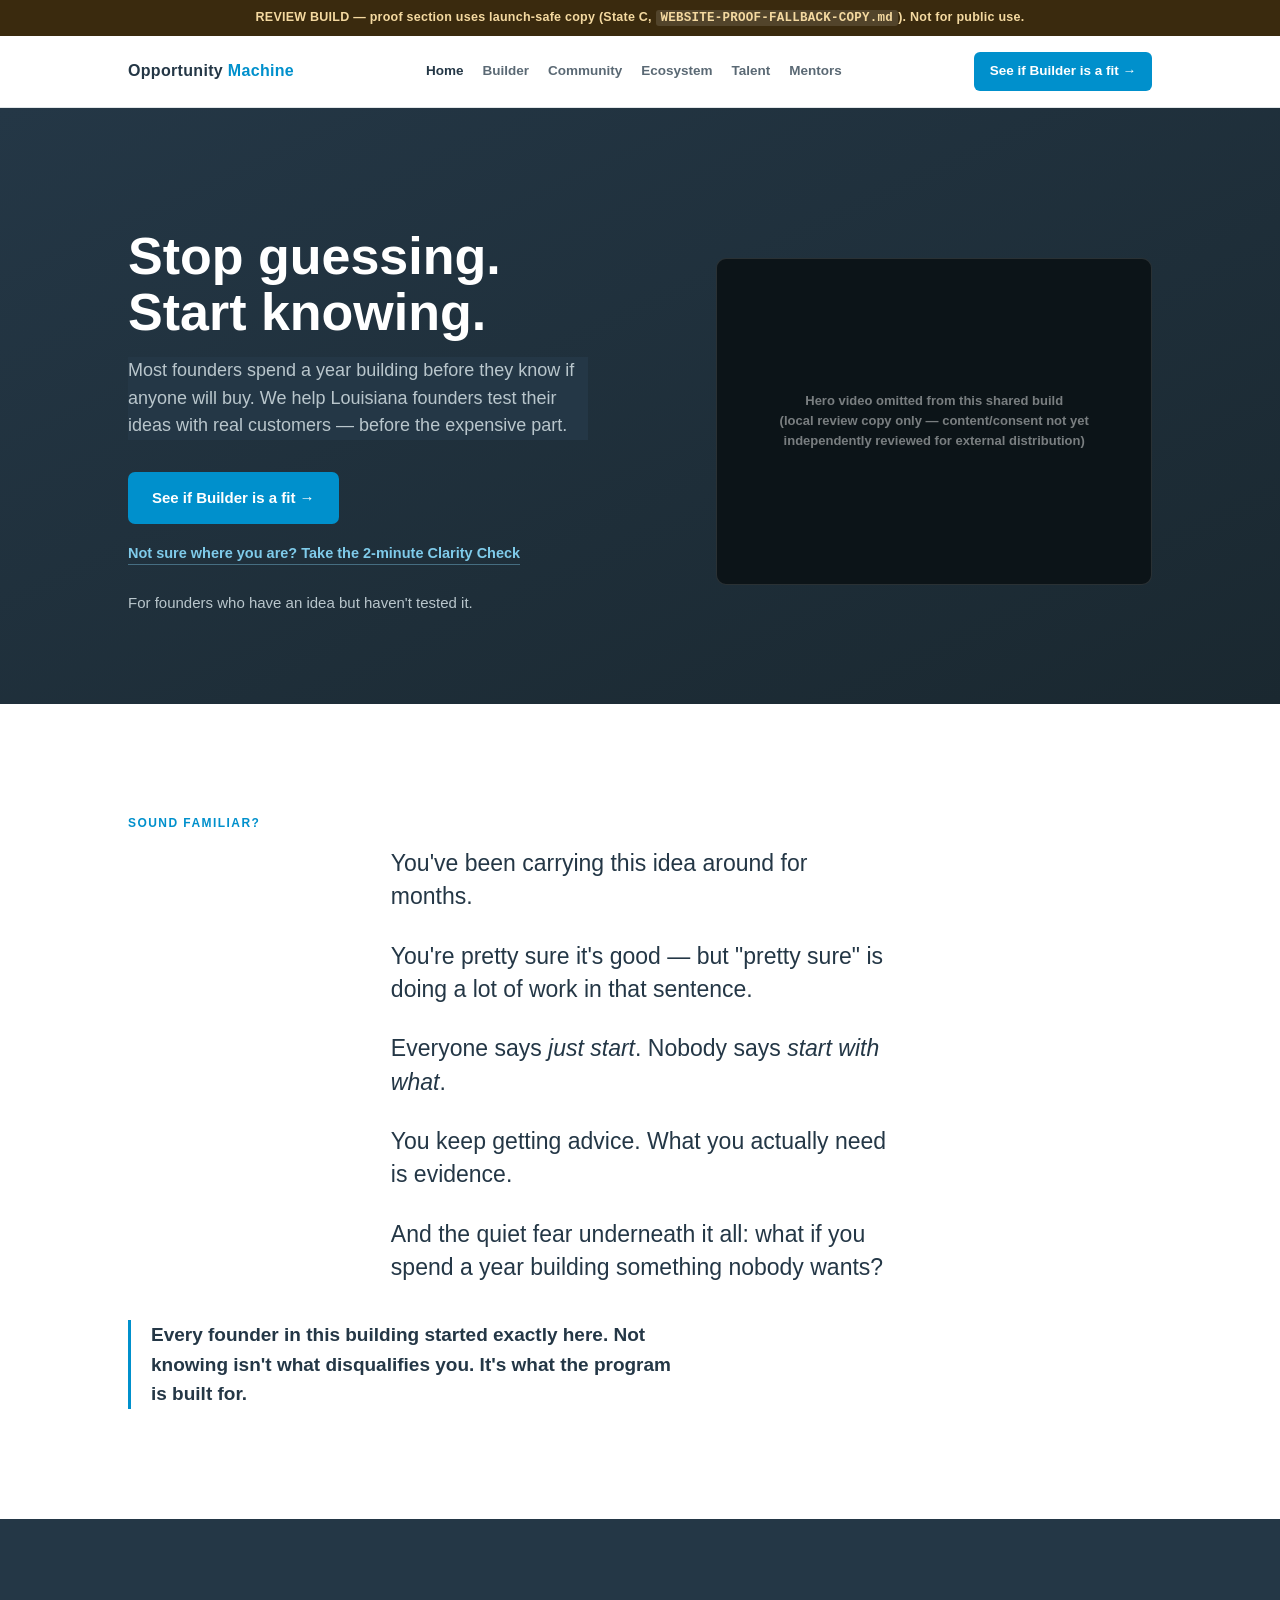
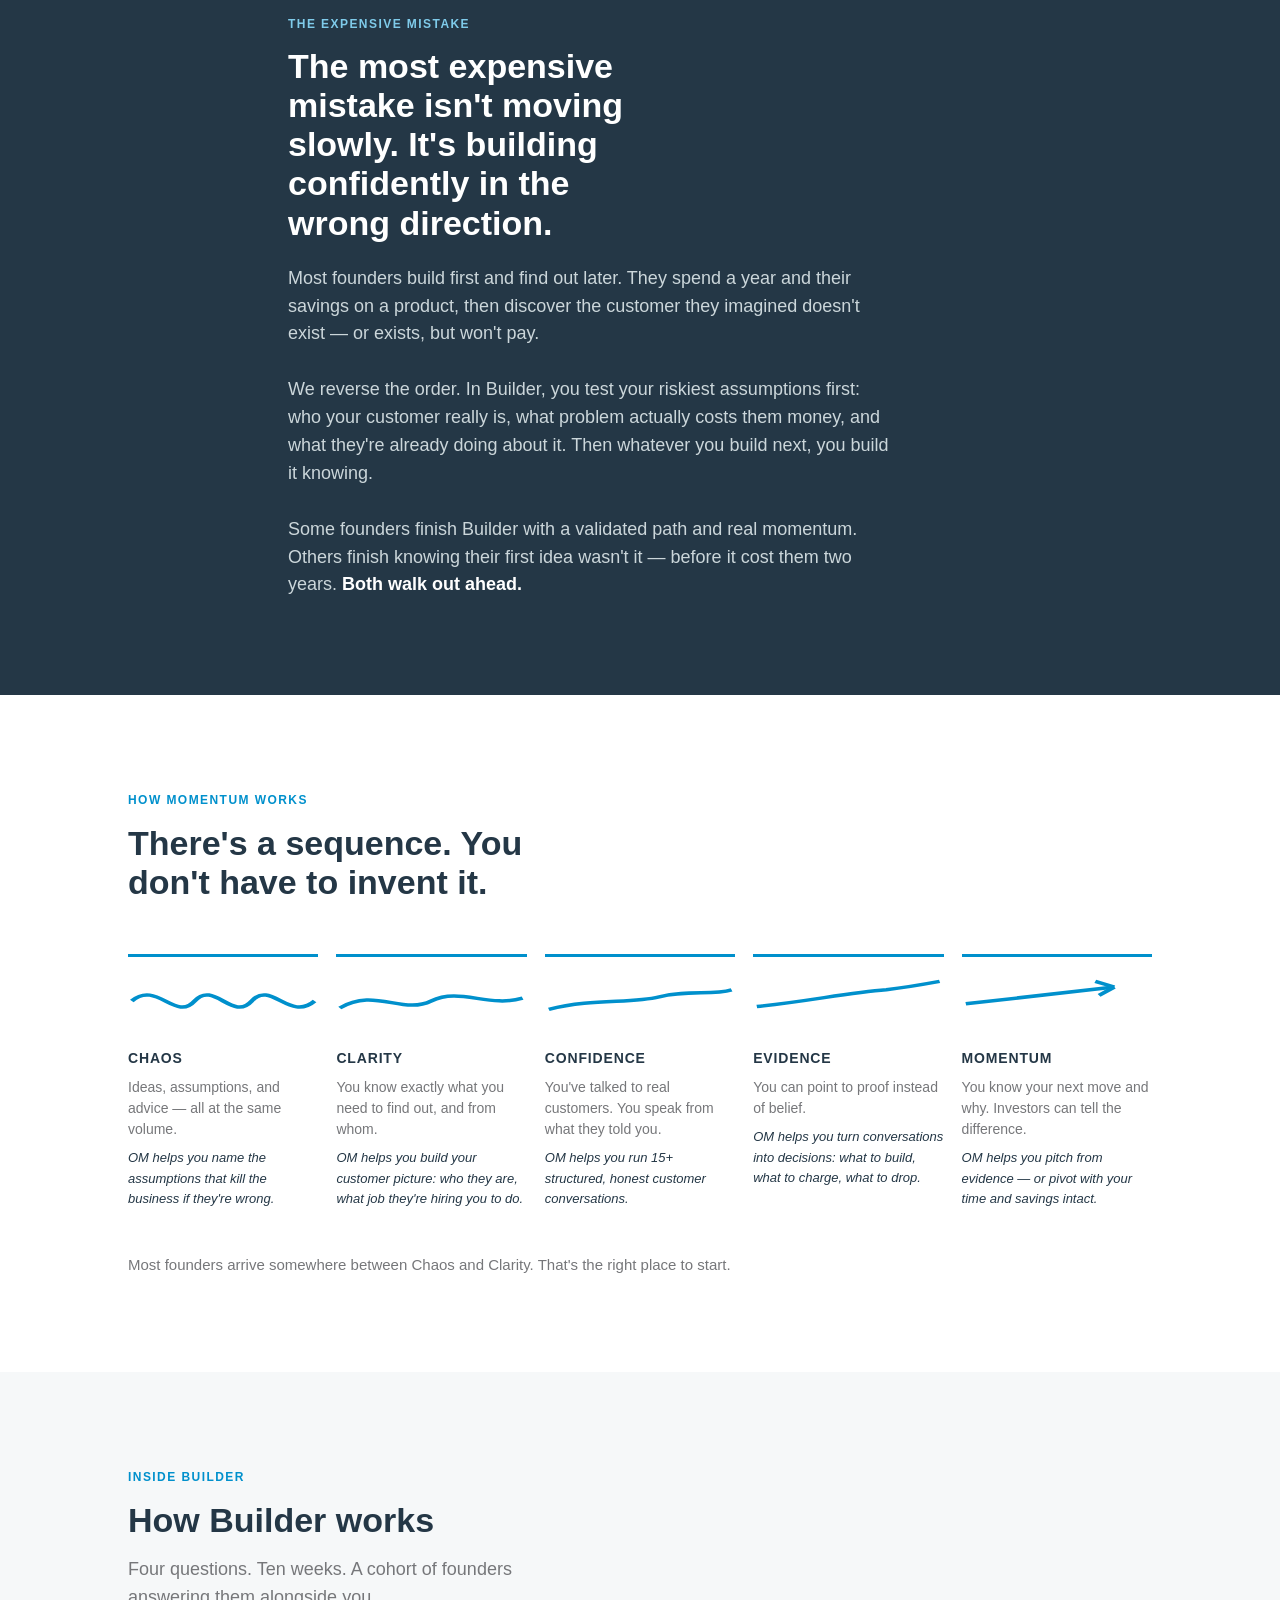
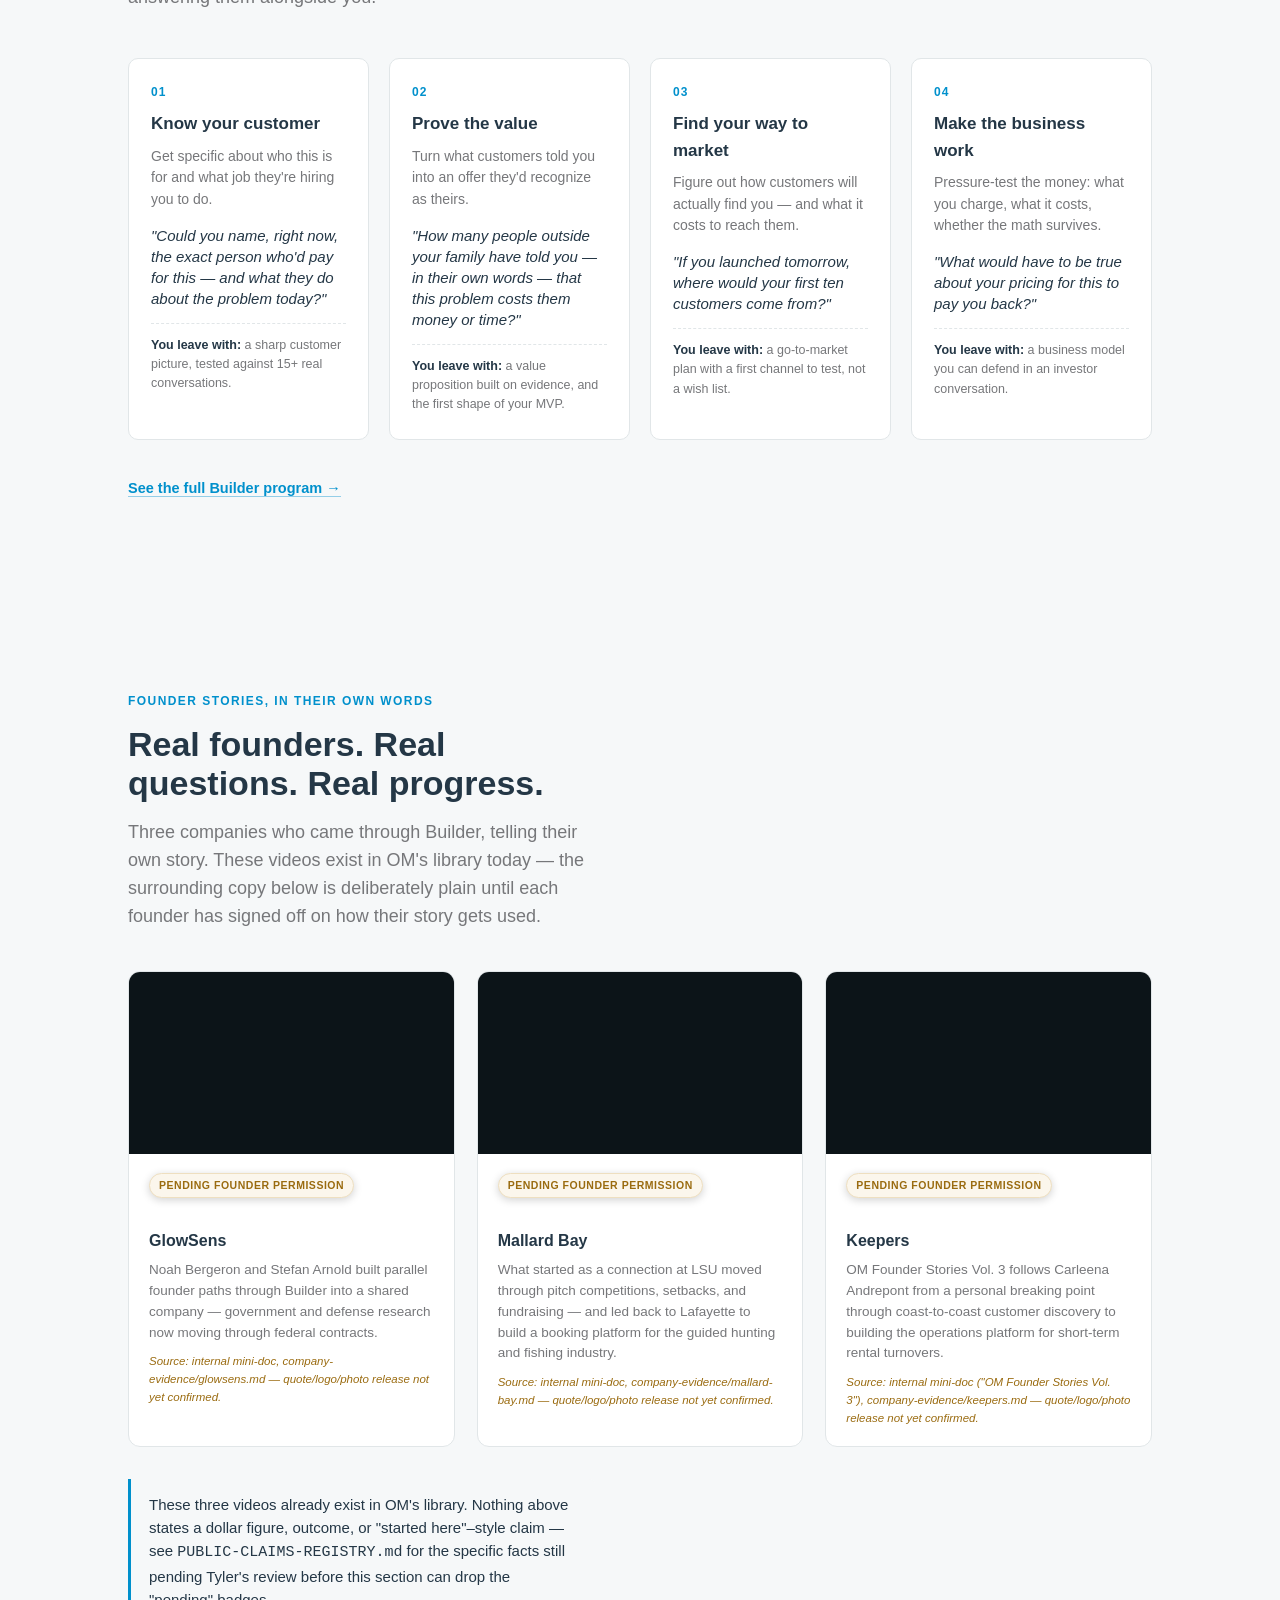
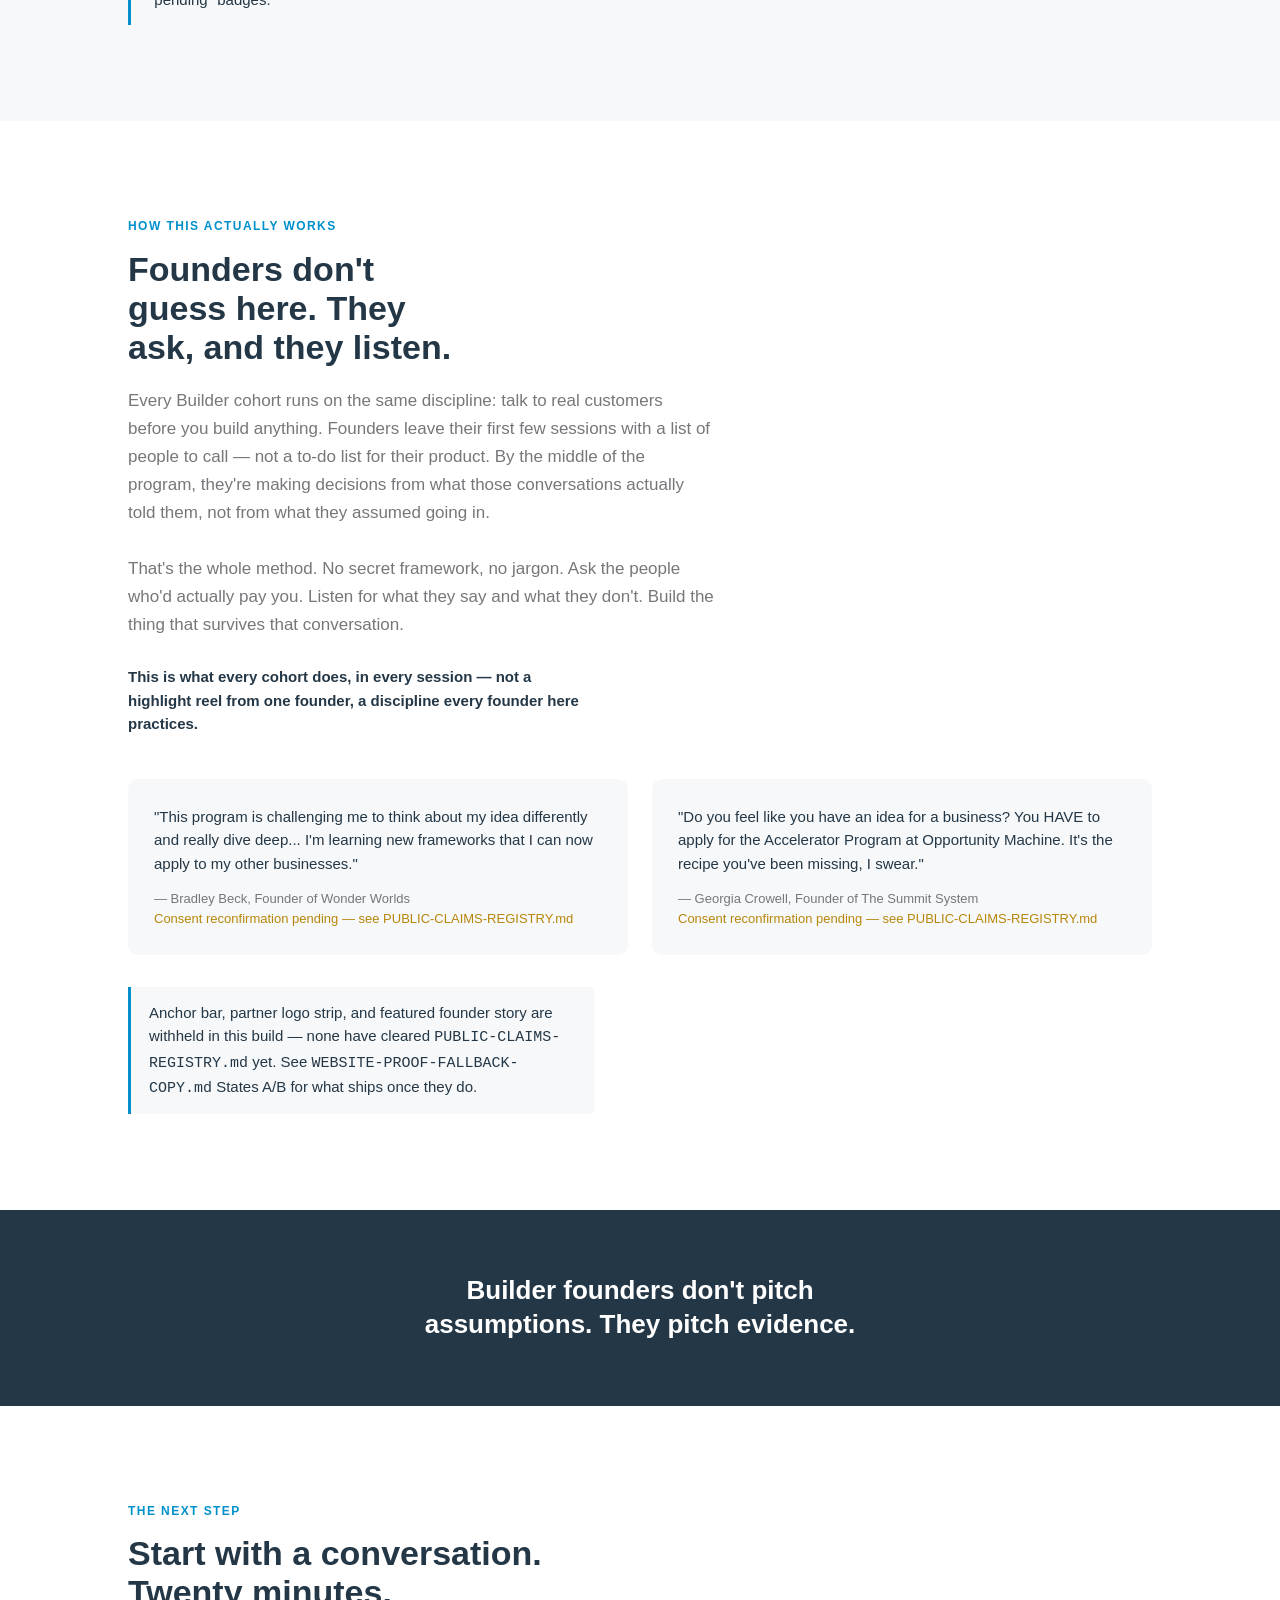
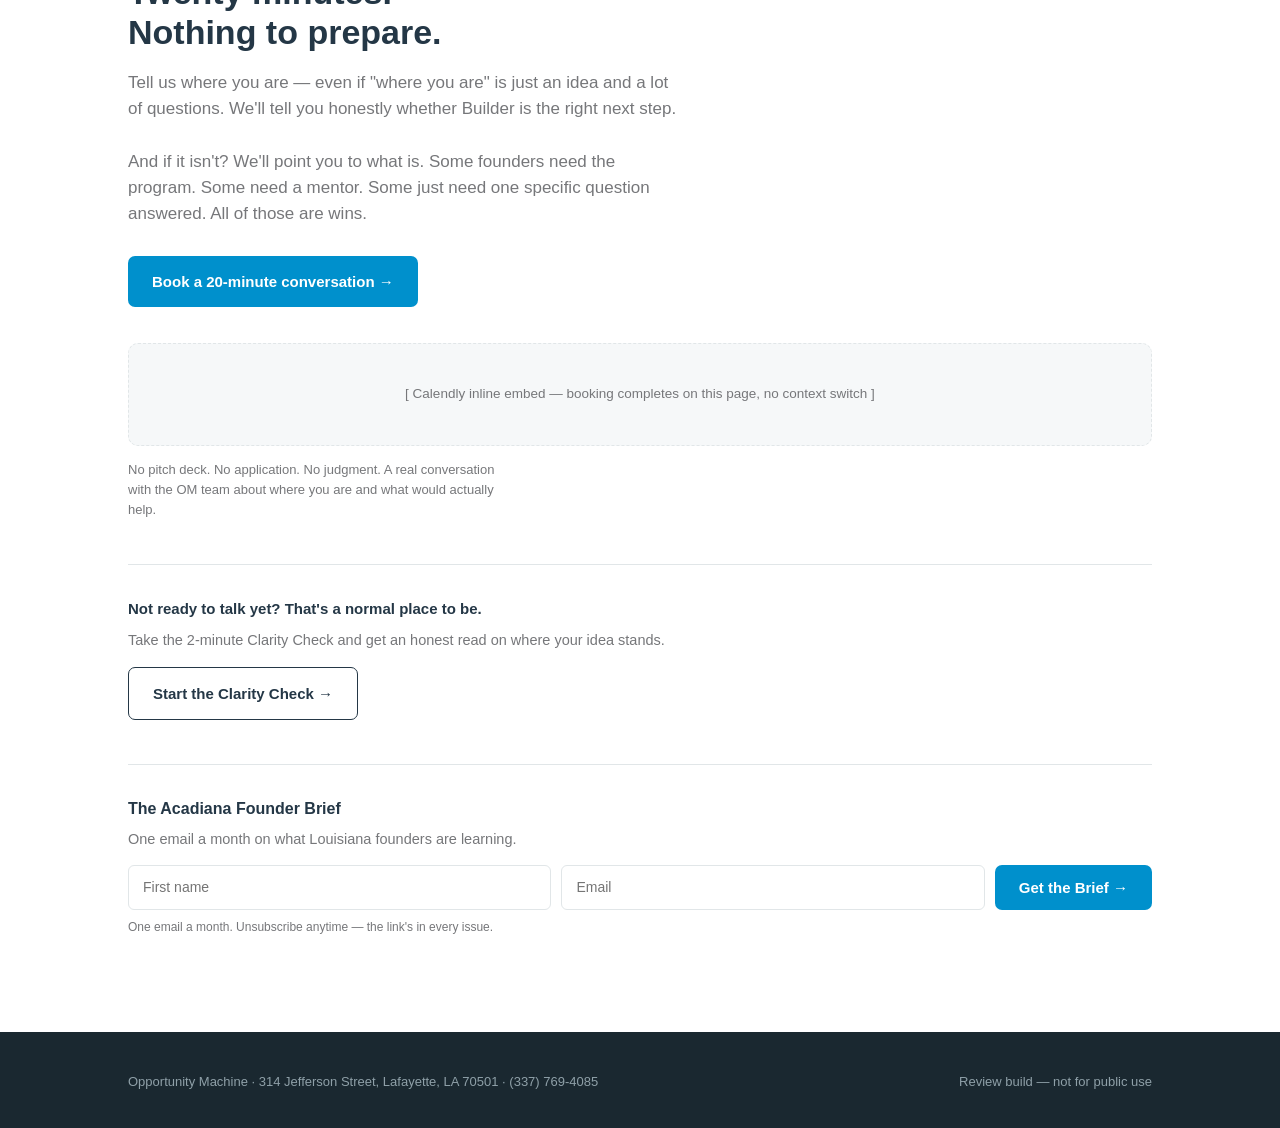
==== index.html @ c9d7aee3 "Initial commit: OM website review build Static mockup of the Phase 1-4 website redesign plus new Com" ====
<!doctype html>
<html lang="en">
<head>
<meta charset="utf-8">
<meta name="viewport" content="width=device-width, initial-scale=1">
<title>Opportunity Machine — Momentum for Startups</title>
<link rel="stylesheet" href="styles.css">
</head>
<body>

<div class="review-banner">REVIEW BUILD — proof section uses launch-safe copy (State C, <code>WEBSITE-PROOF-FALLBACK-COPY.md</code>). Not for public use.</div>

<nav class="site-nav">
  <div class="wrap">
    <div class="wordmark">Opportunity <b>Machine</b></div>
    <div class="nav-links">
      <a href="index.html" class="current">Home</a>
      <a href="builder.html">Builder</a>
      <a href="community.html">Community</a>
      <a href="ecosystem.html">Ecosystem</a>
      <a href="talent.html">Talent</a>
      <a href="mentors.html">Mentors</a>
    </div>
    <a class="nav-cta" href="builder.html#invite">See if Builder is a fit →</a>
  </div>
</nav>

<!-- SECTION 1 — HERO -->
<header class="hero">
  <div class="wrap hero-grid">
    <div>
      <h1 class="hero-h">Stop guessing. Start knowing.</h1>
      <p class="dek on-navy">Most founders spend a year building before they know if anyone will buy. We help Louisiana founders test their ideas with real customers — before the expensive part.</p>
      <div class="hero-ctas">
        <a class="btn btn-primary" href="builder.html#invite">See if Builder is a fit →</a>
        <a class="btn-link" style="color:#7FCBEA;border-color:rgba(127,203,234,.4)" href="clarity-check.html">Not sure where you are? Take the 2-minute Clarity Check</a>
      </div>
      <div class="rotating-line" id="rotating-line">For founders who have an idea but haven't tested it.</div>
    </div>
    <div class="hero-video-wrap" style="display:flex;align-items:center;justify-content:center;color:rgba(255,255,255,.45);font-size:13px;font-weight:600;text-align:center;padding:20px;">
      Hero video omitted from this shared build<br>(local review copy only — content/consent not yet independently reviewed for external distribution)
    </div>
  </div>
</header>

<!-- SECTION 2 — THE MIRROR -->
<section class="mirror">
  <div class="wrap">
    <span class="eyebrow">Sound familiar?</span>
    <div class="mirror-lines" id="mirror-lines">
      <p>You've been carrying this idea around for months.</p>
      <p>You're pretty sure it's good — but "pretty sure" is doing a lot of work in that sentence.</p>
      <p>Everyone says <em>just start</em>. Nobody says <em>start with what</em>.</p>
      <p>You keep getting advice. What you actually need is evidence.</p>
      <p>And the quiet fear underneath it all: what if you spend a year building something nobody wants?</p>
    </div>
    <p class="mirror-close">Every founder in this building started exactly here. Not knowing isn't what disqualifies you. It's what the program is built for.</p>
  </div>
</section>

<!-- SECTION 3 — THE REFRAME -->
<section class="screen reframe">
  <div class="wrap">
    <span class="eyebrow on-navy">The expensive mistake</span>
    <h2 class="section-h on-navy">The most expensive mistake isn't moving slowly. It's building confidently in the wrong direction.</h2>
    <p class="reframe-body">
      Most founders build first and find out later. They spend a year and their savings on a product, then discover the customer they imagined doesn't exist — or exists, but won't pay.
      <br><br>
      We reverse the order. In Builder, you test your riskiest assumptions first: who your customer really is, what problem actually costs them money, and what they're already doing about it. Then whatever you build next, you build it knowing.
      <br><br>
      Some founders finish Builder with a validated path and real momentum. Others finish knowing their first idea wasn't it — before it cost them two years. <strong>Both walk out ahead.</strong>
    </p>
  </div>
</section>

<!-- SECTION 4 — THE PATH -->
<section class="screen">
  <div class="wrap">
    <span class="eyebrow">How momentum works</span>
    <h2 class="section-h">There's a sequence. You don't have to invent it.</h2>
    <div class="path-stages">
      <div class="path-stage">
        <div class="path-line"><svg viewBox="0 0 100 40" preserveAspectRatio="none"><path d="M2,20 C15,5 25,35 35,20 C45,5 55,35 65,20 C75,5 85,35 98,20" stroke="#0090CC" stroke-width="2.5" fill="none"/></svg></div>
        <h4>Chaos</h4>
        <p>Ideas, assumptions, and advice — all at the same volume.</p>
        <div class="om-does">OM helps you name the assumptions that kill the business if they're wrong.</div>
      </div>
      <div class="path-stage">
        <div class="path-line"><svg viewBox="0 0 100 40" preserveAspectRatio="none"><path d="M2,25 C20,10 35,30 50,20 C65,10 80,25 98,18" stroke="#0090CC" stroke-width="2.5" fill="none"/></svg></div>
        <h4>Clarity</h4>
        <p>You know exactly what you need to find out, and from whom.</p>
        <div class="om-does">OM helps you build your customer picture: who they are, what job they're hiring you to do.</div>
      </div>
      <div class="path-stage">
        <div class="path-line"><svg viewBox="0 0 100 40" preserveAspectRatio="none"><path d="M2,26 C25,18 45,22 60,17 C75,12 88,16 98,12" stroke="#0090CC" stroke-width="2.5" fill="none"/></svg></div>
        <h4>Confidence</h4>
        <p>You've talked to real customers. You speak from what they told you.</p>
        <div class="om-does">OM helps you run 15+ structured, honest customer conversations.</div>
      </div>
      <div class="path-stage">
        <div class="path-line"><svg viewBox="0 0 100 40" preserveAspectRatio="none"><path d="M2,24 C30,20 50,14 70,12 C82,10 90,8 98,6" stroke="#0090CC" stroke-width="2.5" fill="none"/></svg></div>
        <h4>Evidence</h4>
        <p>You can point to proof instead of belief.</p>
        <div class="om-does">OM helps you turn conversations into decisions: what to build, what to charge, what to drop.</div>
      </div>
      <div class="path-stage">
        <div class="path-line"><svg viewBox="0 0 100 40" preserveAspectRatio="none"><path d="M2,22 L80,10" stroke="#0090CC" stroke-width="2.5" fill="none"/><path d="M80,10 L70,6 M80,10 L72,16" stroke="#0090CC" stroke-width="2.5" fill="none"/></svg></div>
        <h4>Momentum</h4>
        <p>You know your next move and why. Investors can tell the difference.</p>
        <div class="om-does">OM helps you pitch from evidence — or pivot with your time and savings intact.</div>
      </div>
    </div>
    <p class="path-close">Most founders arrive somewhere between Chaos and Clarity. That's the right place to start.</p>
  </div>
</section>

<!-- SECTION 5 — THE METHOD -->
<section class="screen on-tint">
  <div class="wrap">
    <span class="eyebrow">Inside Builder</span>
    <h2 class="section-h">How Builder works</h2>
    <p class="dek">Four questions. Ten weeks. A cohort of founders answering them alongside you.</p>
    <div class="method-cards">
      <div class="method-card">
        <div class="num">01</div>
        <h4>Know your customer</h4>
        <p class="desc">Get specific about who this is for and what job they're hiring you to do.</p>
        <p class="q">"Could you name, right now, the exact person who'd pay for this — and what they do about the problem today?"</p>
        <div class="out"><b>You leave with:</b> a sharp customer picture, tested against 15+ real conversations.</div>
      </div>
      <div class="method-card">
        <div class="num">02</div>
        <h4>Prove the value</h4>
        <p class="desc">Turn what customers told you into an offer they'd recognize as theirs.</p>
        <p class="q">"How many people outside your family have told you — in their own words — that this problem costs them money or time?"</p>
        <div class="out"><b>You leave with:</b> a value proposition built on evidence, and the first shape of your MVP.</div>
      </div>
      <div class="method-card">
        <div class="num">03</div>
        <h4>Find your way to market</h4>
        <p class="desc">Figure out how customers will actually find you — and what it costs to reach them.</p>
        <p class="q">"If you launched tomorrow, where would your first ten customers come from?"</p>
        <div class="out"><b>You leave with:</b> a go-to-market plan with a first channel to test, not a wish list.</div>
      </div>
      <div class="method-card">
        <div class="num">04</div>
        <h4>Make the business work</h4>
        <p class="desc">Pressure-test the money: what you charge, what it costs, whether the math survives.</p>
        <p class="q">"What would have to be true about your pricing for this to pay you back?"</p>
        <div class="out"><b>You leave with:</b> a business model you can defend in an investor conversation.</div>
      </div>
    </div>
    <div style="margin-top:36px;"><a class="btn-link" href="builder.html">See the full Builder program →</a></div>
  </div>
</section>

<!-- SECTION 6a — FOUNDER VIDEO PROOF (State D: video proof, claim-limited copy) -->
<section class="screen on-tint">
  <div class="wrap">
    <span class="eyebrow">Founder stories, in their own words</span>
    <h2 class="section-h">Real founders. Real questions. Real progress.</h2>
    <p class="dek">Three companies who came through Builder, telling their own story. These videos exist in OM's library today — the surrounding copy below is deliberately plain until each founder has signed off on how their story gets used.</p>

    <div class="video-grid">
      <div class="video-card">
        <div class="video-frame"><iframe src="https://www.youtube.com/embed/lZ1q1jHbgco" title="GlowSens founder story" allowfullscreen></iframe></div>
        <div class="video-meta">
          <span class="pending">Pending founder permission</span>
          <h4>GlowSens</h4>
          <p>Noah Bergeron and Stefan Arnold built parallel founder paths through Builder into a shared company — government and defense research now moving through federal contracts.</p>
          <div class="source-note">Source: internal mini-doc, company-evidence/glowsens.md — quote/logo/photo release not yet confirmed.</div>
        </div>
      </div>
      <div class="video-card">
        <div class="video-frame"><iframe src="https://www.youtube.com/embed/IEixV3f1pME" title="Mallard Bay founder story" allowfullscreen></iframe></div>
        <div class="video-meta">
          <span class="pending">Pending founder permission</span>
          <h4>Mallard Bay</h4>
          <p>What started as a connection at LSU moved through pitch competitions, setbacks, and fundraising — and led back to Lafayette to build a booking platform for the guided hunting and fishing industry.</p>
          <div class="source-note">Source: internal mini-doc, company-evidence/mallard-bay.md — quote/logo/photo release not yet confirmed.</div>
        </div>
      </div>
      <div class="video-card">
        <div class="video-frame"><iframe src="https://www.youtube.com/embed/KcOey2-8ttg" title="Keepers founder story — OM Founder Stories Vol. 3" allowfullscreen></iframe></div>
        <div class="video-meta">
          <span class="pending">Pending founder permission</span>
          <h4>Keepers</h4>
          <p>OM Founder Stories Vol. 3 follows Carleena Andrepont from a personal breaking point through coast-to-coast customer discovery to building the operations platform for short-term rental turnovers.</p>
          <div class="source-note">Source: internal mini-doc ("OM Founder Stories Vol. 3"), company-evidence/keepers.md — quote/logo/photo release not yet confirmed.</div>
        </div>
      </div>
    </div>
    <div class="stat-line">These three videos already exist in OM's library. Nothing above states a dollar figure, outcome, or "started here"–style claim — see <code>PUBLIC-CLAIMS-REGISTRY.md</code> for the specific facts still pending Tyler's review before this section can drop the "pending" badges.</div>
  </div>
</section>

<!-- SECTION 6b — PROOF (State C: process proof, no unverified claims) -->
<section class="screen">
  <div class="wrap">
    <span class="eyebrow">How this actually works</span>
    <h2 class="section-h">Founders don't guess here. They ask, and they listen.</h2>
    <p class="proof-body">
      Every Builder cohort runs on the same discipline: talk to real customers before you build anything. Founders leave their first few sessions with a list of people to call — not a to-do list for their product. By the middle of the program, they're making decisions from what those conversations actually told them, not from what they assumed going in.
      <br><br>
      That's the whole method. No secret framework, no jargon. Ask the people who'd actually pay you. Listen for what they say and what they don't. Build the thing that survives that conversation.
    </p>
    <p class="proof-close">This is what every cohort does, in every session — not a highlight reel from one founder, a discipline every founder here practices.</p>

    <div class="quote-pair">
      <div class="quote-card">"This program is challenging me to think about my idea differently and really dive deep... I'm learning new frameworks that I can now apply to my other businesses."<cite>— Bradley Beck, Founder of Wonder Worlds<br><span style="color:#B8860B">Consent reconfirmation pending — see PUBLIC-CLAIMS-REGISTRY.md</span></cite></div>
      <div class="quote-card">"Do you feel like you have an idea for a business? You HAVE to apply for the Accelerator Program at Opportunity Machine. It's the recipe you've been missing, I swear."<cite>— Georgia Crowell, Founder of The Summit System<br><span style="color:#B8860B">Consent reconfirmation pending — see PUBLIC-CLAIMS-REGISTRY.md</span></cite></div>
    </div>
    <div class="stat-line">Anchor bar, partner logo strip, and featured founder story are withheld in this build — none have cleared <code>PUBLIC-CLAIMS-REGISTRY.md</code> yet. See <code>WEBSITE-PROOF-FALLBACK-COPY.md</code> States A/B for what ships once they do.</div>
  </div>
</section>

<!-- SECTION 7 — IDENTITY LINE -->
<div class="identity-band">
  <h3>Builder founders don't pitch assumptions. They pitch evidence.</h3>
</div>

<!-- SECTION 8 — THE INVITATION -->
<section class="screen" id="invite">
  <div class="wrap">
    <span class="eyebrow">The next step</span>
    <h2 class="section-h">Start with a conversation. Twenty minutes. Nothing to prepare.</h2>
    <p class="invite-body">
      Tell us where you are — even if "where you are" is just an idea and a lot of questions. We'll tell you honestly whether Builder is the right next step.
      <br><br>
      And if it isn't? We'll point you to what is. Some founders need the program. Some need a mentor. Some just need one specific question answered. All of those are wins.
    </p>
    <div style="margin-top:28px;"><a class="btn btn-primary" href="#">Book a 20-minute conversation →</a></div>
    <div class="invite-calendly">[ Calendly inline embed — booking completes on this page, no context switch ]</div>
    <p class="invite-micro">No pitch deck. No application. No judgment. A real conversation with the OM team about where you are and what would actually help.</p>

    <div class="invite-fallback">
      <b>Not ready to talk yet? That's a normal place to be.</b>
      <p style="color:var(--gray);font-size:14.5px;margin-bottom:16px;">Take the 2-minute Clarity Check and get an honest read on where your idea stands.</p>
      <a class="btn btn-ghost" href="clarity-check.html">Start the Clarity Check →</a>
    </div>

    <div class="newsletter-block">
      <b style="color:var(--navy);font-size:16px;">The Acadiana Founder Brief</b>
      <p style="color:var(--gray);font-size:14.5px;margin-top:6px;">One email a month on what Louisiana founders are learning.</p>
      <form class="newsletter-form" onsubmit="return false;">
        <input type="text" placeholder="First name">
        <input type="email" placeholder="Email">
        <button class="btn btn-primary" type="submit">Get the Brief →</button>
      </form>
      <p class="privacy-note">One email a month. Unsubscribe anytime — the link's in every issue.</p>
    </div>
  </div>
</section>

<footer class="site-footer">
  <div class="wrap">
    <span>Opportunity Machine · 314 Jefferson Street, Lafayette, LA 70501 · (337) 769-4085</span>
    <span>Review build — not for public use</span>
  </div>
</footer>

<script src="app.js"></script>
</body>
</html>
---- styles.css ----
:root{
  --navy:#243746;
  --navy-deep:#1a2830;
  --blue:#0090CC;
  --blue-deep:#0077A8;
  --gray:#76777A;
  --paper:#FFFFFF;
  --paper-tint:#F6F8F9;
  --line:#E1E6E8;
  --ink:#1E2A30;
  --sans:"Century Gothic","Futura","Avenir Next","Segoe UI",ui-sans-serif,sans-serif;
}

*{box-sizing:border-box;}
html,body{margin:0;padding:0;}
body{
  font-family:var(--sans);
  color:var(--ink);
  background:var(--paper);
  line-height:1.55;
  -webkit-font-smoothing:antialiased;
}
h1,h2,h3{font-weight:700;text-wrap:balance;margin:0;}
p{margin:0;}
a{color:inherit;text-decoration:none;}
img,svg{max-width:100%;display:block;}
button{font-family:inherit;cursor:pointer;}

.wrap{max-width:1080px;margin:0 auto;padding:0 28px;}
.screen{padding:96px 0;}
@media (max-width:720px){.screen{padding:64px 0;}}

/* ---------------- Nav ---------------- */
.site-nav{
  position:sticky;top:0;z-index:50;
  background:rgba(255,255,255,.92);
  backdrop-filter:blur(6px);
  border-bottom:1px solid var(--line);
}
.site-nav .wrap{display:flex;align-items:center;justify-content:space-between;padding:16px 28px;max-width:1080px;}
.wordmark{font-weight:700;font-size:16px;letter-spacing:.02em;color:var(--navy);}
.wordmark b{color:var(--blue);}
.nav-links{display:flex;gap:19px;font-size:13.5px;font-weight:600;color:var(--navy);white-space:nowrap;}
.site-nav .wrap{gap:18px;}
.nav-links a{opacity:.75;transition:opacity .15s;}
.nav-links a:hover, .nav-links a.current{opacity:1;}
.nav-cta{
  background:var(--blue);color:#fff;font-size:13.5px;font-weight:700;
  padding:9px 16px;border-radius:6px;transition:background .15s;
}
.nav-cta:hover{background:var(--blue-deep);}
@media (max-width:720px){.nav-links{display:none;}}

/* ---------------- Buttons ---------------- */
.btn{
  display:inline-flex;align-items:center;gap:8px;
  font-weight:700;font-size:15px;
  padding:14px 24px;border-radius:7px;border:none;
  transition:transform .12s ease, background .15s;
}
.btn:hover{transform:translateY(-1px);}
.btn-primary{background:var(--blue);color:#fff;}
.btn-primary:hover{background:var(--blue-deep);}
.btn-ghost{background:transparent;color:var(--navy);border:1.5px solid var(--navy);}
.btn-ghost:hover{background:var(--navy);color:#fff;}
.btn-link{
  color:var(--blue);font-weight:700;font-size:14.5px;
  border-bottom:1.5px solid rgba(0,144,204,.4);
}
.btn-link:hover{border-color:var(--blue);}
.btn-white{background:#fff;color:var(--navy);}
.btn-white:hover{background:var(--paper-tint);}

/* ---------------- Eyebrow / type ---------------- */
.eyebrow{
  font-size:12px;font-weight:700;letter-spacing:.12em;text-transform:uppercase;
  color:var(--blue);margin-bottom:14px;display:block;
}
.eyebrow.on-navy{color:#7FCBEA;}
h1.hero-h{font-size:52px;line-height:1.08;color:#fff;max-width:15ch;}
h1.hero-h.on-light{color:var(--navy);}
h2.section-h{font-size:34px;line-height:1.15;color:var(--navy);max-width:22ch;}
h2.section-h.on-navy{color:#fff;}
.dek{font-size:18px;color:var(--gray);max-width:46ch;margin-top:16px;line-height:1.55;}
.dek.on-navy{color:#B9C6CC;}
@media (max-width:720px){h1.hero-h{font-size:36px;}h2.section-h{font-size:26px;}}

/* ---------------- Section variants ---------------- */
.on-navy{background:var(--navy);color:#fff;}
.on-tint{background:var(--paper-tint);}

/* ---------------- Hero ---------------- */
.hero{
  background:linear-gradient(155deg,var(--navy) 0%, var(--navy-deep) 100%);
  color:#fff;padding:120px 0 90px;position:relative;overflow:hidden;
}
.hero-photo{
  border-radius:10px;
  background:repeating-linear-gradient(135deg, rgba(255,255,255,.05) 0 2px, transparent 2px 14px), linear-gradient(160deg,#2c4353,#16232b);
  border:1px solid rgba(255,255,255,.12);
  aspect-ratio:4/3;
  display:flex;align-items:center;justify-content:center;
  color:rgba(255,255,255,.4);font-size:13px;font-weight:600;text-align:center;padding:20px;
}
.hero-grid{display:grid;grid-template-columns:1.1fr .9fr;gap:56px;align-items:center;}
@media (max-width:820px){.hero-grid{grid-template-columns:1fr;}.hero-photo{order:-1;max-width:340px;}}
.hero-ctas{display:flex;flex-wrap:wrap;gap:18px;margin-top:32px;align-items:center;}
.rotating-line{margin-top:26px;font-size:15px;color:#B9C6CC;min-height:22px;}

/* ---------------- Mirror ---------------- */
.mirror{padding:110px 0;}
.mirror-lines{max-width:56ch;margin:0 auto;text-align:left;}
.mirror-lines p{
  font-size:23px;line-height:1.45;color:var(--navy);margin-bottom:26px;
  opacity:0;transform:translateY(8px);
  transition:opacity .6s ease, transform .6s ease;
}
.mirror-lines p.visible{opacity:1;transform:none;}
.mirror-close{
  border-left:3px solid var(--blue);padding-left:20px;margin-top:36px;
  font-size:19px;font-weight:700;color:var(--navy);max-width:52ch;
}
@media (prefers-reduced-motion: reduce){.mirror-lines p{opacity:1;transform:none;transition:none;}}

/* ---------------- Reframe ---------------- */
.reframe{background:var(--navy);color:#fff;}
.reframe .wrap{max-width:760px;}
.reframe-body{font-size:18px;color:#CBD6DA;margin-top:22px;max-width:60ch;}
.reframe-body strong{color:#fff;}

/* ---------------- Path ---------------- */
.path-stages{display:grid;grid-template-columns:repeat(5,1fr);gap:18px;margin-top:52px;}
@media (max-width:900px){.path-stages{grid-template-columns:1fr;}}
.path-stage{border-top:3px solid var(--blue);padding-top:16px;}
.path-stage h4{font-size:14px;letter-spacing:.06em;text-transform:uppercase;color:var(--navy);margin-bottom:8px;}
.path-stage p{font-size:14px;color:var(--gray);margin-bottom:8px;line-height:1.5;}
.path-stage .om-does{font-size:13px;color:var(--navy);font-style:italic;}
.path-line{height:56px;margin:0 0 8px;position:relative;}
.path-line svg{width:100%;height:100%;}
.path-close{margin-top:44px;font-size:15px;color:var(--gray);}

/* ---------------- Method ---------------- */
.method-cards{display:grid;grid-template-columns:repeat(4,1fr);gap:20px;margin-top:46px;}
@media (max-width:900px){.method-cards{grid-template-columns:1fr 1fr;}}
@media (max-width:600px){.method-cards{grid-template-columns:1fr;}}
.method-card{background:#fff;border:1px solid var(--line);border-radius:10px;padding:24px 22px;}
.method-card .num{font-size:12px;font-weight:700;color:var(--blue);letter-spacing:.08em;}
.method-card h4{font-size:17px;color:var(--navy);margin:10px 0 8px;}
.method-card p.desc{font-size:14px;color:var(--gray);margin-bottom:14px;}
.method-card .q{font-size:15px;font-style:italic;color:var(--navy);margin-bottom:14px;line-height:1.4;}
.method-card .out{font-size:12.5px;color:var(--gray);border-top:1px dashed var(--line);padding-top:12px;}
.method-card .out b{color:var(--navy);}

/* ---------------- Proof (process-proof / State C) ---------------- */
.proof-body{font-size:17px;color:var(--gray);margin-top:20px;max-width:62ch;line-height:1.65;}
.proof-close{margin-top:26px;font-size:15px;font-weight:600;color:var(--navy);max-width:56ch;}
.quote-pair{display:grid;grid-template-columns:1fr 1fr;gap:24px;margin-top:44px;}
@media (max-width:720px){.quote-pair{grid-template-columns:1fr;}}
.quote-card{background:var(--paper-tint);border-radius:10px;padding:26px;font-size:15px;color:var(--navy);}
.quote-card cite{display:block;margin-top:14px;font-size:13px;font-style:normal;color:var(--gray);}
.stat-line{
  margin-top:32px;font-size:15px;color:var(--navy);background:var(--paper-tint);
  border-left:3px solid var(--blue);padding:14px 18px;border-radius:0 6px 6px 0;max-width:56ch;
}

/* ---------------- Identity band ---------------- */
.identity-band{background:var(--navy);color:#fff;padding:64px 0;text-align:center;}
.identity-band h3{font-size:26px;max-width:32ch;margin:0 auto;line-height:1.3;}

/* ---------------- Invitation ---------------- */
.invite-body{font-size:17px;color:var(--gray);margin-top:18px;max-width:58ch;}
.invite-calendly{
  margin-top:36px;border:1px dashed var(--line);border-radius:10px;padding:40px 24px;text-align:center;
  color:var(--gray);font-size:13.5px;background:var(--paper-tint);
}
.invite-micro{font-size:13px;color:var(--gray);margin-top:14px;max-width:54ch;}
.invite-fallback{
  margin-top:44px;padding-top:32px;border-top:1px solid var(--line);
}
.invite-fallback b{color:var(--navy);display:block;margin-bottom:8px;font-size:15px;}
.newsletter-block{margin-top:44px;padding-top:32px;border-top:1px solid var(--line);}
.newsletter-form{display:flex;gap:10px;margin-top:14px;flex-wrap:wrap;}
.newsletter-form input{
  padding:12px 14px;border:1.5px solid var(--line);border-radius:6px;font-size:14px;flex:1;min-width:160px;font-family:inherit;
}
.privacy-note{font-size:12px;color:var(--gray);margin-top:8px;}

/* ---------------- Doors (Programs page) ---------------- */
.door-grid{display:grid;grid-template-columns:1fr 1fr;gap:22px;margin-top:50px;}
@media (max-width:720px){.door-grid{grid-template-columns:1fr;}}
.door-card{border:1px solid var(--line);border-radius:12px;padding:30px;background:#fff;transition:box-shadow .15s;}
.door-card:hover{box-shadow:0 6px 24px rgba(36,55,70,.08);}
.door-card h3{font-size:19px;color:var(--navy);margin-bottom:12px;line-height:1.35;}
.door-card p.copy{font-size:14.5px;color:var(--gray);margin-bottom:12px;}
.door-card p.reassure{font-size:13.5px;color:var(--blue-deep);font-weight:600;margin-bottom:20px;}

/* ---------------- Cohort state block ---------------- */
.cohort-block{
  background:var(--paper-tint);border-radius:12px;padding:34px;margin-top:20px;
  border:1px solid var(--line);
}
.cohort-block h3{font-size:20px;color:var(--navy);margin-bottom:10px;}
.cohort-block p{font-size:15px;color:var(--gray);margin-bottom:18px;}
.cohort-block .micro{font-size:13px;color:var(--gray);margin-top:10px;}

/* ---------------- Bridge (Door 2) ---------------- */
.bridge{background:#FBF6EC;border:1px solid #EEDFC0;border-radius:12px;padding:36px;margin:36px 0;}
.bridge .eyebrow{color:#9A6B10;}
.bridge h3{font-size:22px;color:var(--navy);margin-bottom:14px;}
.bridge p{font-size:15px;color:var(--gray);margin-bottom:12px;line-height:1.6;}

/* ---------------- FAQ ---------------- */
.faq-item{border-bottom:1px solid var(--line);padding:20px 0;}
.faq-item summary{font-size:16px;font-weight:700;color:var(--navy);cursor:pointer;list-style:none;}
.faq-item summary::-webkit-details-marker{display:none;}
.faq-item summary::after{content:"+";float:right;color:var(--blue);font-size:20px;}
.faq-item[open] summary::after{content:"–";}
.faq-item p{margin-top:12px;font-size:14.5px;color:var(--gray);}

/* ---------------- For / Not-for ---------------- */
.fornot{display:grid;grid-template-columns:1fr 1fr;gap:28px;margin-top:40px;}
@media (max-width:720px){.fornot{grid-template-columns:1fr;}}
.fornot ul{margin:0;padding-left:20px;font-size:14.5px;color:var(--gray);line-height:1.7;}
.fornot h4{font-size:14px;letter-spacing:.04em;color:var(--navy);margin-bottom:12px;}

/* ---------------- Footer ---------------- */
footer.site-footer{background:var(--navy-deep);color:#8FA0A8;padding:40px 0;font-size:13px;}
footer.site-footer .wrap{display:flex;justify-content:space-between;flex-wrap:wrap;gap:12px;}

/* ---------------- Review banner ---------------- */
.review-banner{
  background:#3A2A0E;color:#F4D9A0;font-size:12.5px;text-align:center;padding:8px 16px;
  font-weight:600;letter-spacing:.02em;
}
.review-banner code{background:rgba(255,255,255,.12);padding:1px 5px;border-radius:3px;}

/* ---------------- Clarity Check ---------------- */
.cc-shell{max-width:620px;margin:0 auto;padding:100px 28px 120px;min-height:70vh;}
.cc-progress{display:flex;gap:6px;margin-bottom:40px;}
.cc-dot{height:5px;flex:1;background:var(--line);border-radius:3px;overflow:hidden;}
.cc-dot.filled{background:var(--blue);}
.cc-screen{display:none;}
.cc-screen.active{display:block;animation:ccfade .3s ease;}
@keyframes ccfade{from{opacity:0;transform:translateY(6px);}to{opacity:1;transform:none;}}
.cc-q{font-size:24px;color:var(--navy);margin-bottom:28px;line-height:1.4;}
.cc-options{display:flex;flex-direction:column;gap:12px;}
.cc-option{
  text-align:left;padding:16px 20px;border:1.5px solid var(--line);border-radius:8px;
  background:#fff;font-size:15px;color:var(--ink);font-family:inherit;min-height:48px;
  transition:border-color .12s, background .12s;
}
.cc-option:hover{border-color:var(--blue);background:var(--paper-tint);}
.cc-option.selected{border-color:var(--blue);background:#E9F6FC;}
.cc-nav{display:flex;justify-content:space-between;margin-top:32px;}
.cc-back{font-size:14px;color:var(--gray);font-weight:600;}
.cc-intro h1{font-size:32px;color:var(--navy);margin-bottom:16px;}
.cc-intro p{font-size:16px;color:var(--gray);margin-bottom:28px;max-width:52ch;}
.cc-band{font-size:13px;font-weight:700;letter-spacing:.08em;text-transform:uppercase;color:var(--blue);margin-bottom:10px;}
.cc-result h2{font-size:30px;color:var(--navy);margin-bottom:18px;}
.cc-result p{font-size:16px;color:var(--gray);margin-bottom:16px;max-width:56ch;line-height:1.6;}
.cc-flag{background:#FBF6EC;border:1px solid #EEDFC0;border-radius:8px;padding:16px 18px;font-size:14.5px;color:#7A5308;margin:18px 0;}
.cc-path-pin{margin:28px 0;padding:16px 18px;background:var(--paper-tint);border-radius:8px;font-size:13.5px;color:var(--navy);font-weight:600;}
.cc-email{margin-top:36px;padding-top:28px;border-top:1px solid var(--line);}
.cc-email-form{display:flex;gap:10px;margin-top:12px;flex-wrap:wrap;}
.cc-email-form input{padding:12px 14px;border:1.5px solid var(--line);border-radius:6px;font-size:14px;flex:1;min-width:180px;font-family:inherit;}

/* ---------------- Founder video proof (Phase 8) ---------------- */
.video-grid{display:grid;grid-template-columns:repeat(3,1fr);gap:22px;margin-top:40px;}
@media (max-width:900px){.video-grid{grid-template-columns:1fr;}}
.video-card{background:#fff;border:1px solid var(--line);border-radius:12px;overflow:hidden;}
.video-frame{position:relative;width:100%;aspect-ratio:16/9;background:#0c1418;}
.video-frame iframe{position:absolute;inset:0;width:100%;height:100%;border:0;}
.video-meta{padding:18px 20px;}
.pending{
  display:inline-block;font-size:10.5px;font-weight:700;letter-spacing:.05em;text-transform:uppercase;
  color:#9A6B10;background:#FBF6EC;border:1px solid #EEDFC0;padding:3px 9px;border-radius:999px;margin-bottom:10px;
  box-shadow:0 2px 8px rgba(0,0,0,.18);
}
.video-meta h4{font-size:16px;color:var(--navy);margin-bottom:6px;}
.video-meta p{font-size:13.5px;color:var(--gray);line-height:1.55;margin-bottom:0;}
.video-meta .source-note{font-size:11.5px;color:#9A6B10;margin-top:10px;font-style:italic;}

/* ---------------- Cleared video badge variant ---------------- */
.cleared{
  display:inline-block;font-size:10.5px;font-weight:700;letter-spacing:.05em;text-transform:uppercase;
  color:#3F6B4A;background:#E3ECE1;border:1px solid #C9DCC5;padding:3px 9px;border-radius:999px;margin-bottom:10px;
  box-shadow:0 2px 8px rgba(0,0,0,.18);
}

/* ---------------- Hero video (Phase 8 — OM BMV) ---------------- */
.hero-video-wrap{position:relative;border-radius:10px;overflow:hidden;border:1px solid rgba(255,255,255,.12);aspect-ratio:4/3;background:#0c1418;}
.hero-video{width:100%;height:100%;object-fit:cover;display:block;}

/* ---------------- Mentors grid (Phase 8) ---------------- */
.mentor-grid{display:grid;grid-template-columns:repeat(3,1fr);gap:16px;margin-top:36px;}
@media (max-width:900px){.mentor-grid{grid-template-columns:1fr 1fr;}}
@media (max-width:600px){.mentor-grid{grid-template-columns:1fr;}}
.mentor-card{background:#fff;border:1px solid var(--line);border-radius:10px;padding:18px 20px;}
.mentor-card.flagged{border-left:3px solid #B8860B;}
.mentor-card h4{font-size:15px;color:var(--navy);margin-bottom:6px;}
.mentor-card p{font-size:12.5px;color:var(--gray);line-height:1.5;margin-bottom:10px;min-height:38px;}
.mentor-card a{font-size:12px;color:var(--blue);font-weight:600;}
.mentor-flag{font-size:10.5px;color:#9A6B10;font-weight:700;text-transform:uppercase;letter-spacing:.03em;display:block;margin-bottom:6px;}
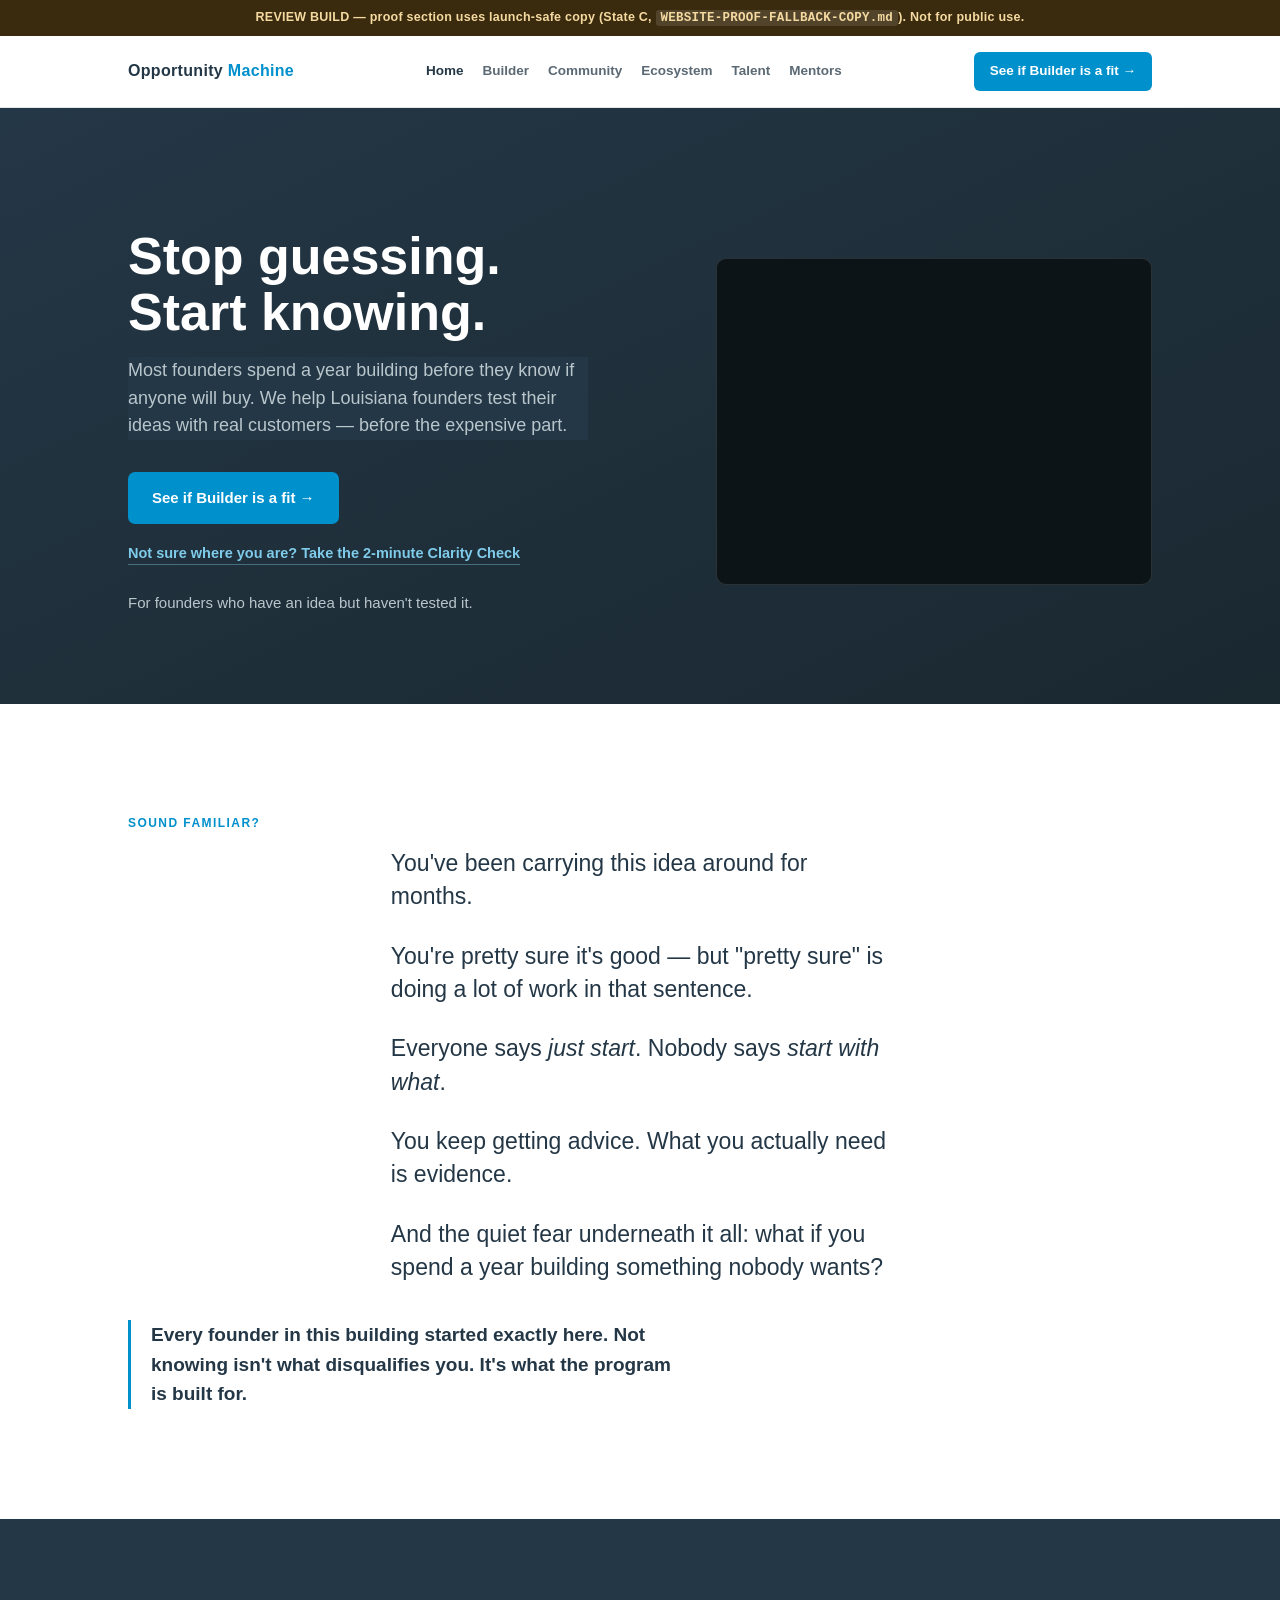
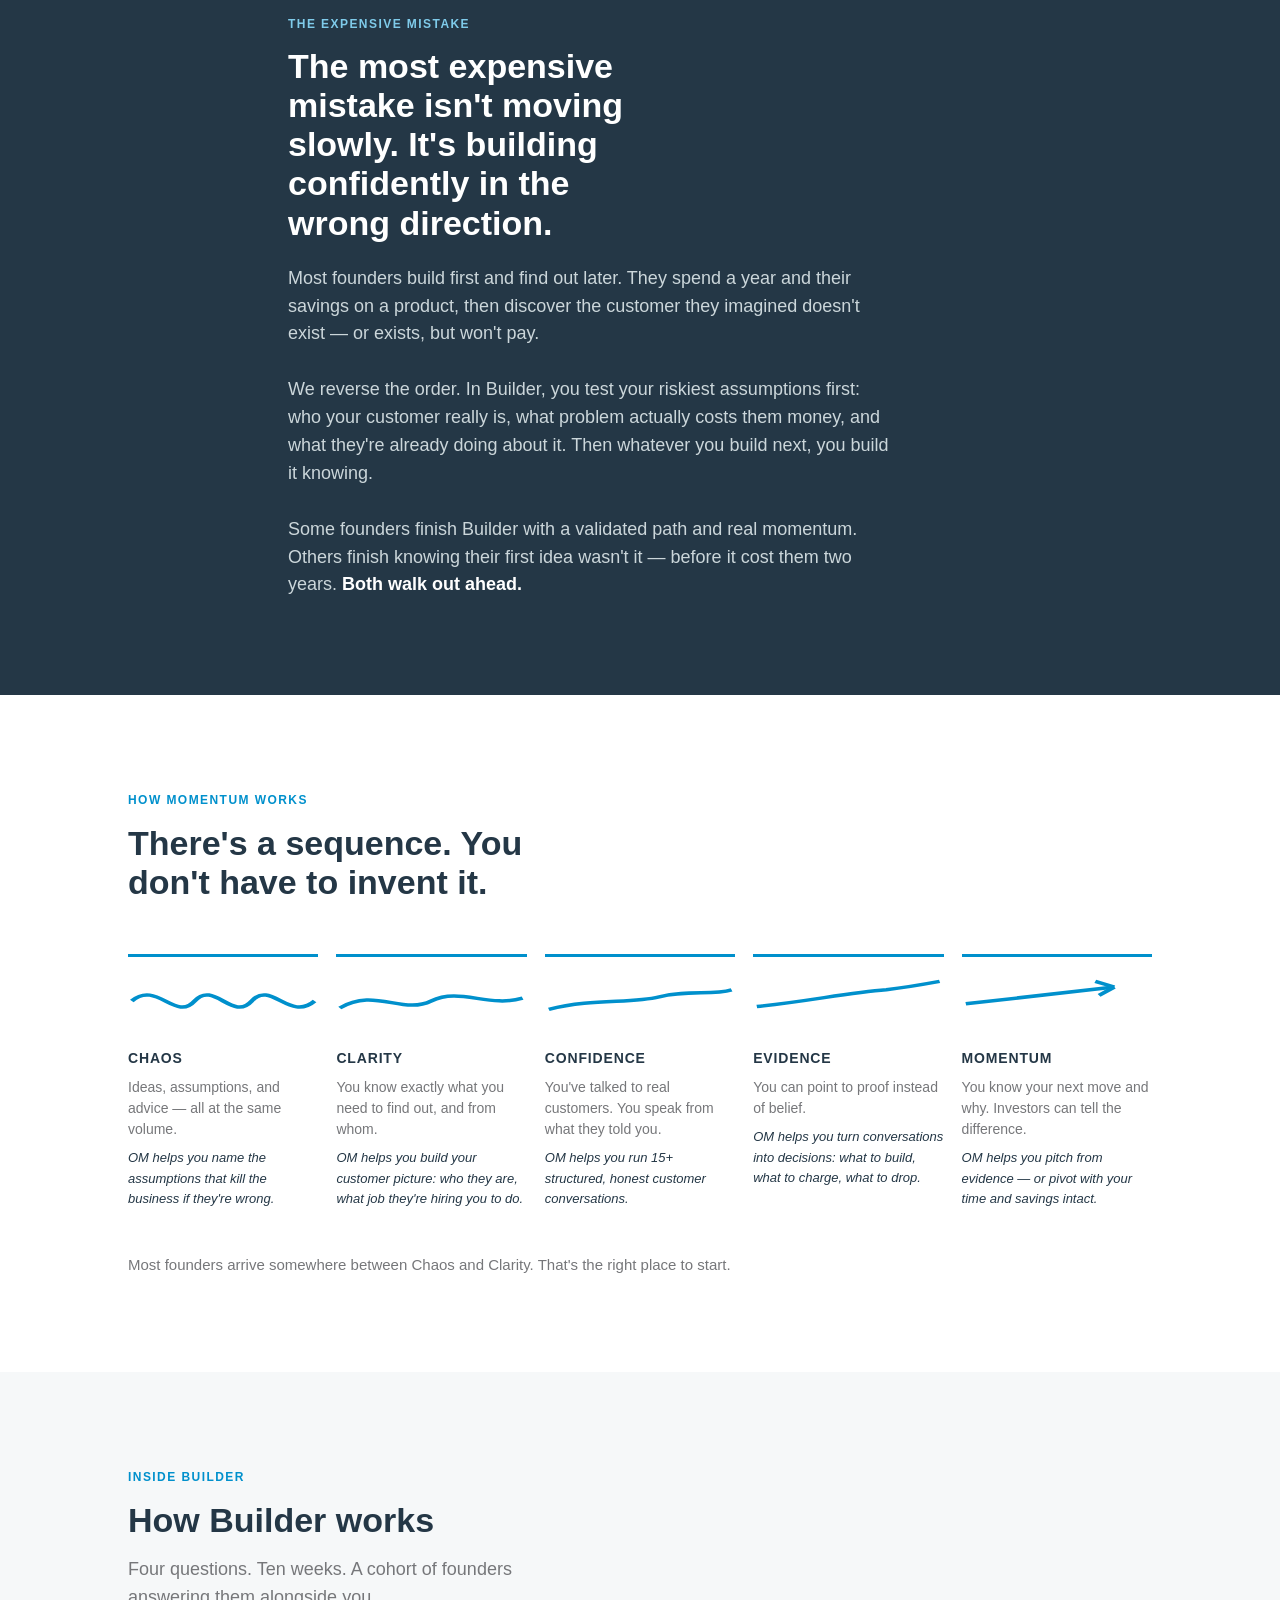
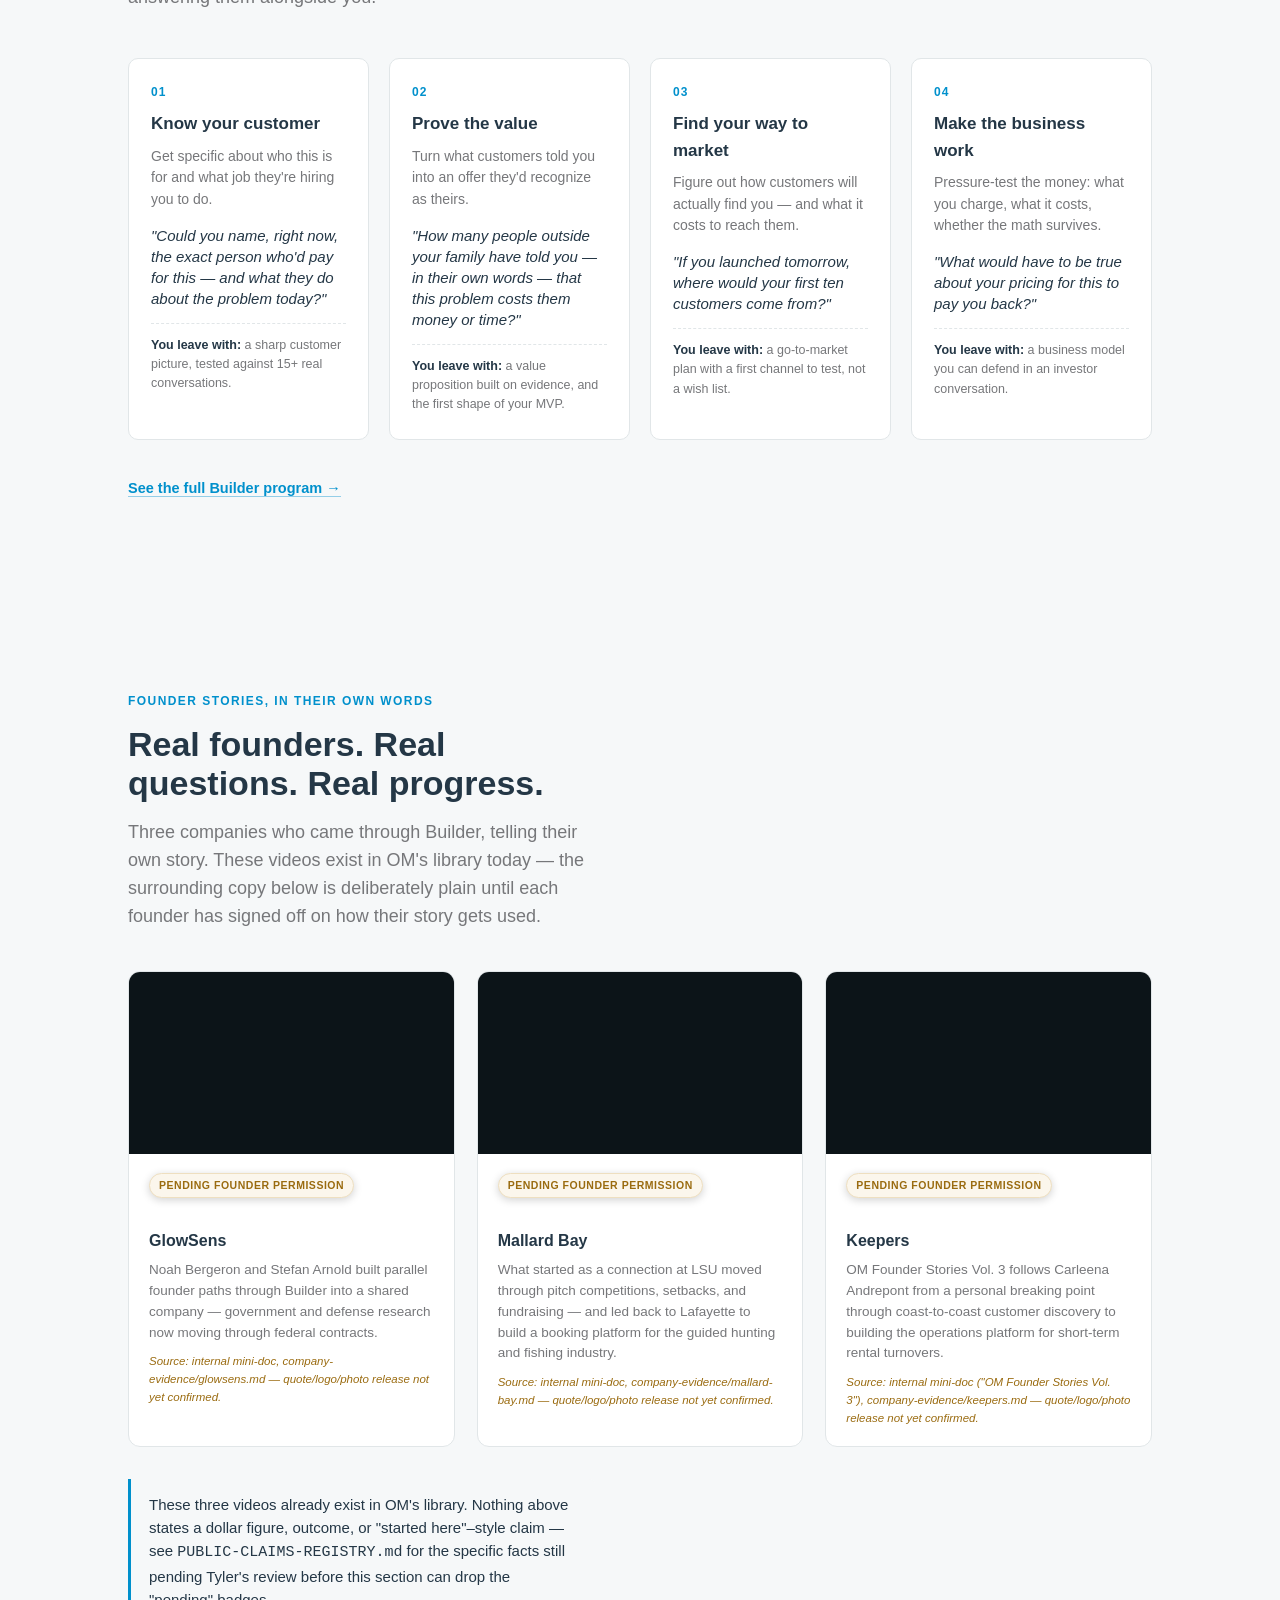
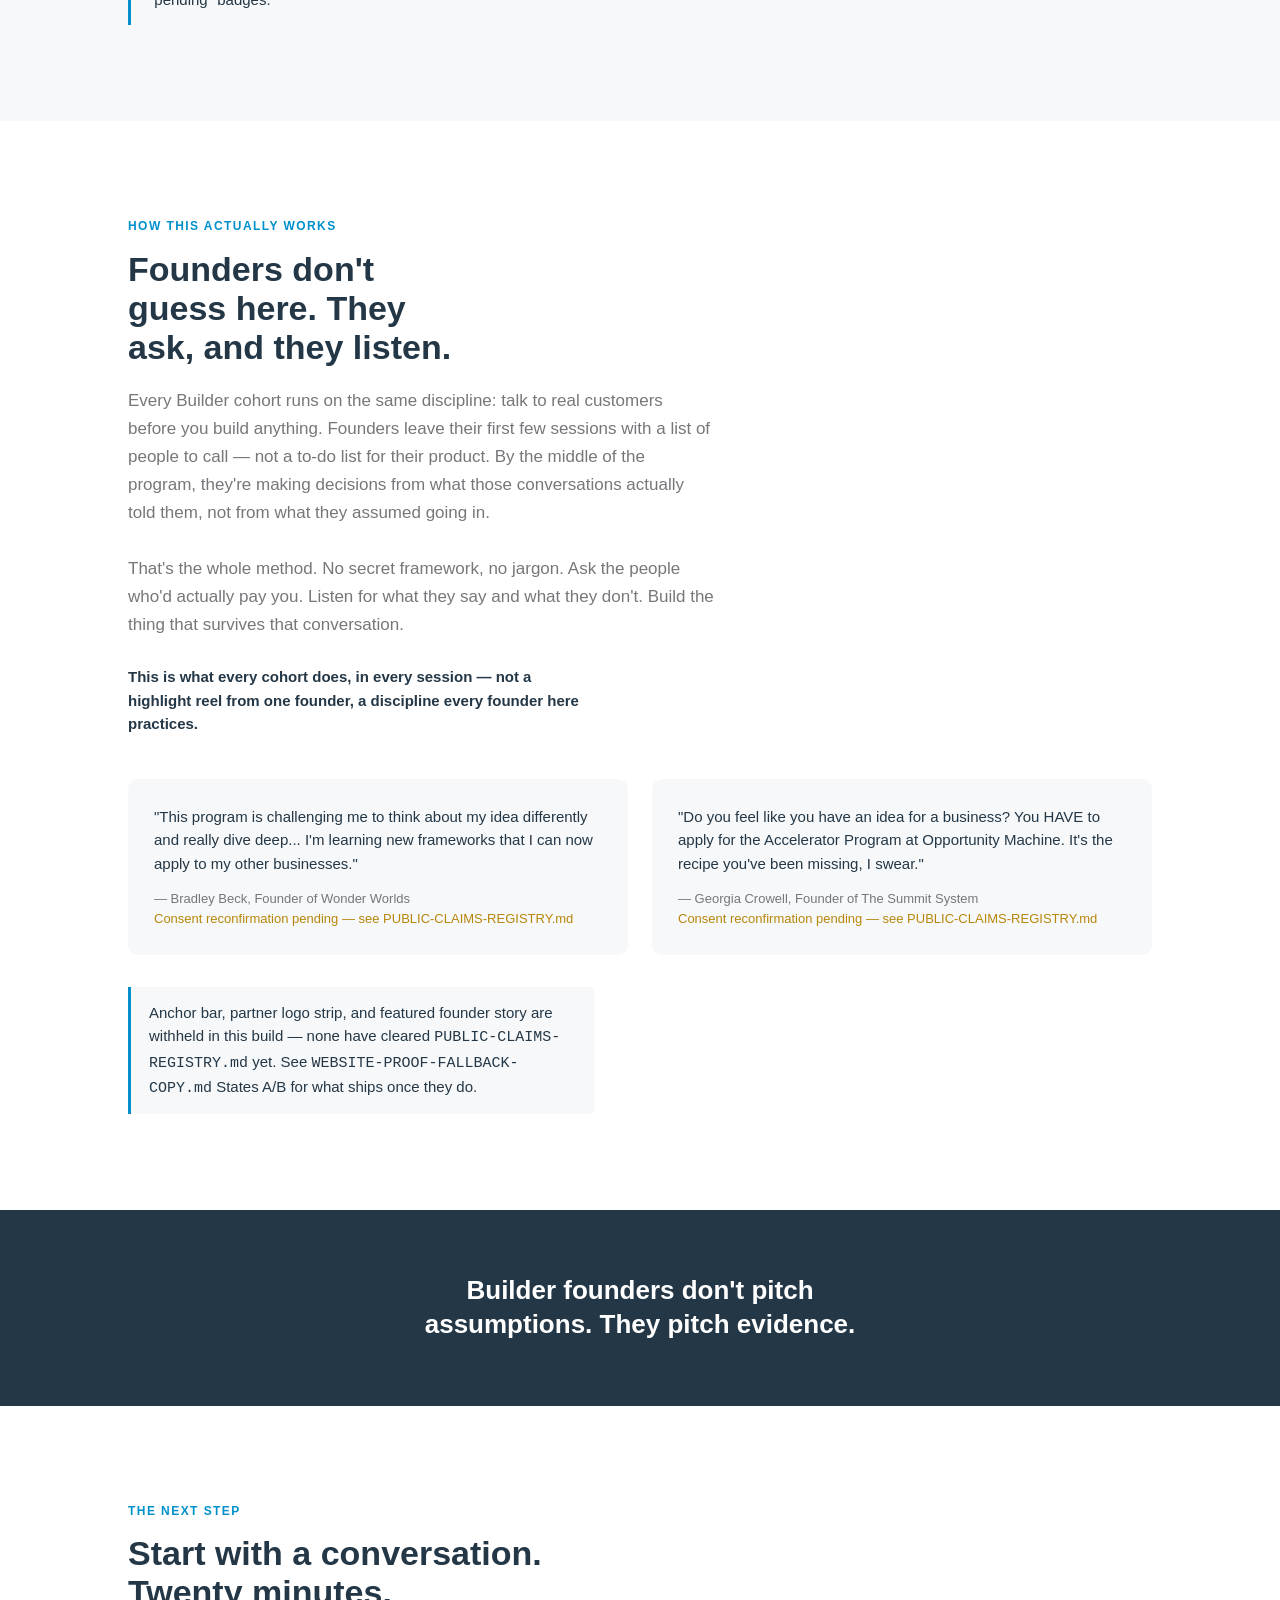
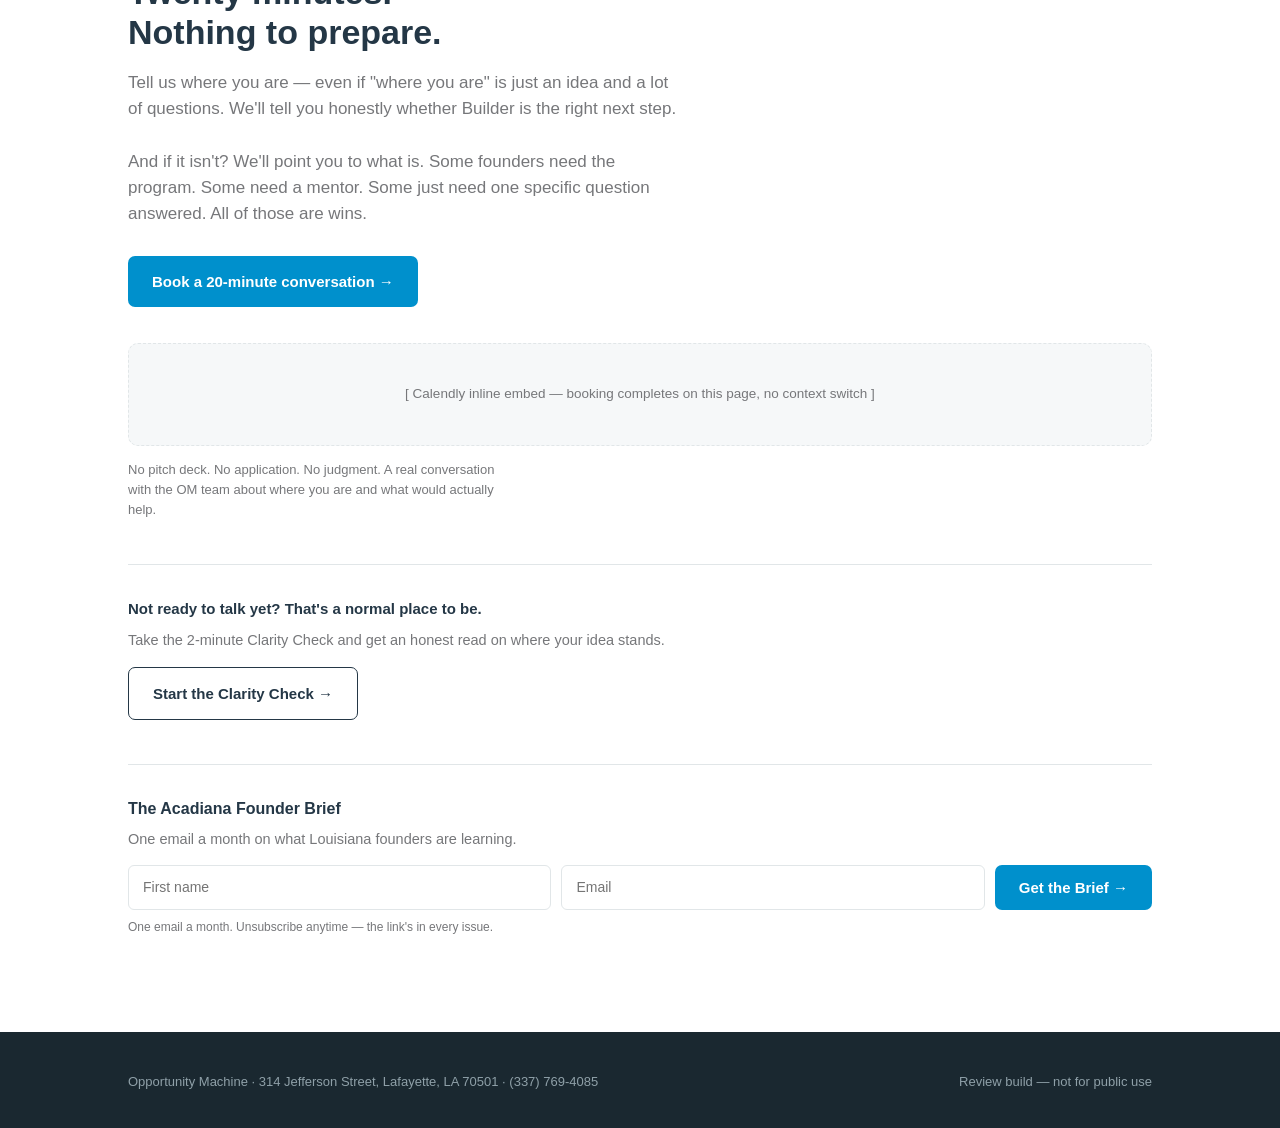
==== commit 8b7f8119: "Swap hero video placeholder for public YouTube embed Tyler made this video and shared it as a public" ====
--- a/index.html
+++ b/index.html
@@ -37,8 +37,8 @@
       </div>
       <div class="rotating-line" id="rotating-line">For founders who have an idea but haven't tested it.</div>
     </div>
-    <div class="hero-video-wrap" style="display:flex;align-items:center;justify-content:center;color:rgba(255,255,255,.45);font-size:13px;font-weight:600;text-align:center;padding:20px;">
-      Hero video omitted from this shared build<br>(local review copy only — content/consent not yet independently reviewed for external distribution)
+    <div class="hero-video-wrap">
+      <iframe src="https://www.youtube.com/embed/yk1Ij-wW_P0" title="Opportunity Machine — hero video" allowfullscreen></iframe>
     </div>
   </div>
 </header>
--- a/styles.css
+++ b/styles.css
@@ -290,6 +290,7 @@
 /* ---------------- Hero video (Phase 8 — OM BMV) ---------------- */
 .hero-video-wrap{position:relative;border-radius:10px;overflow:hidden;border:1px solid rgba(255,255,255,.12);aspect-ratio:4/3;background:#0c1418;}
 .hero-video{width:100%;height:100%;object-fit:cover;display:block;}
+.hero-video-wrap iframe{position:absolute;inset:0;width:100%;height:100%;border:0;}
 
 /* ---------------- Mentors grid (Phase 8) ---------------- */
 .mentor-grid{display:grid;grid-template-columns:repeat(3,1fr);gap:16px;margin-top:36px;}
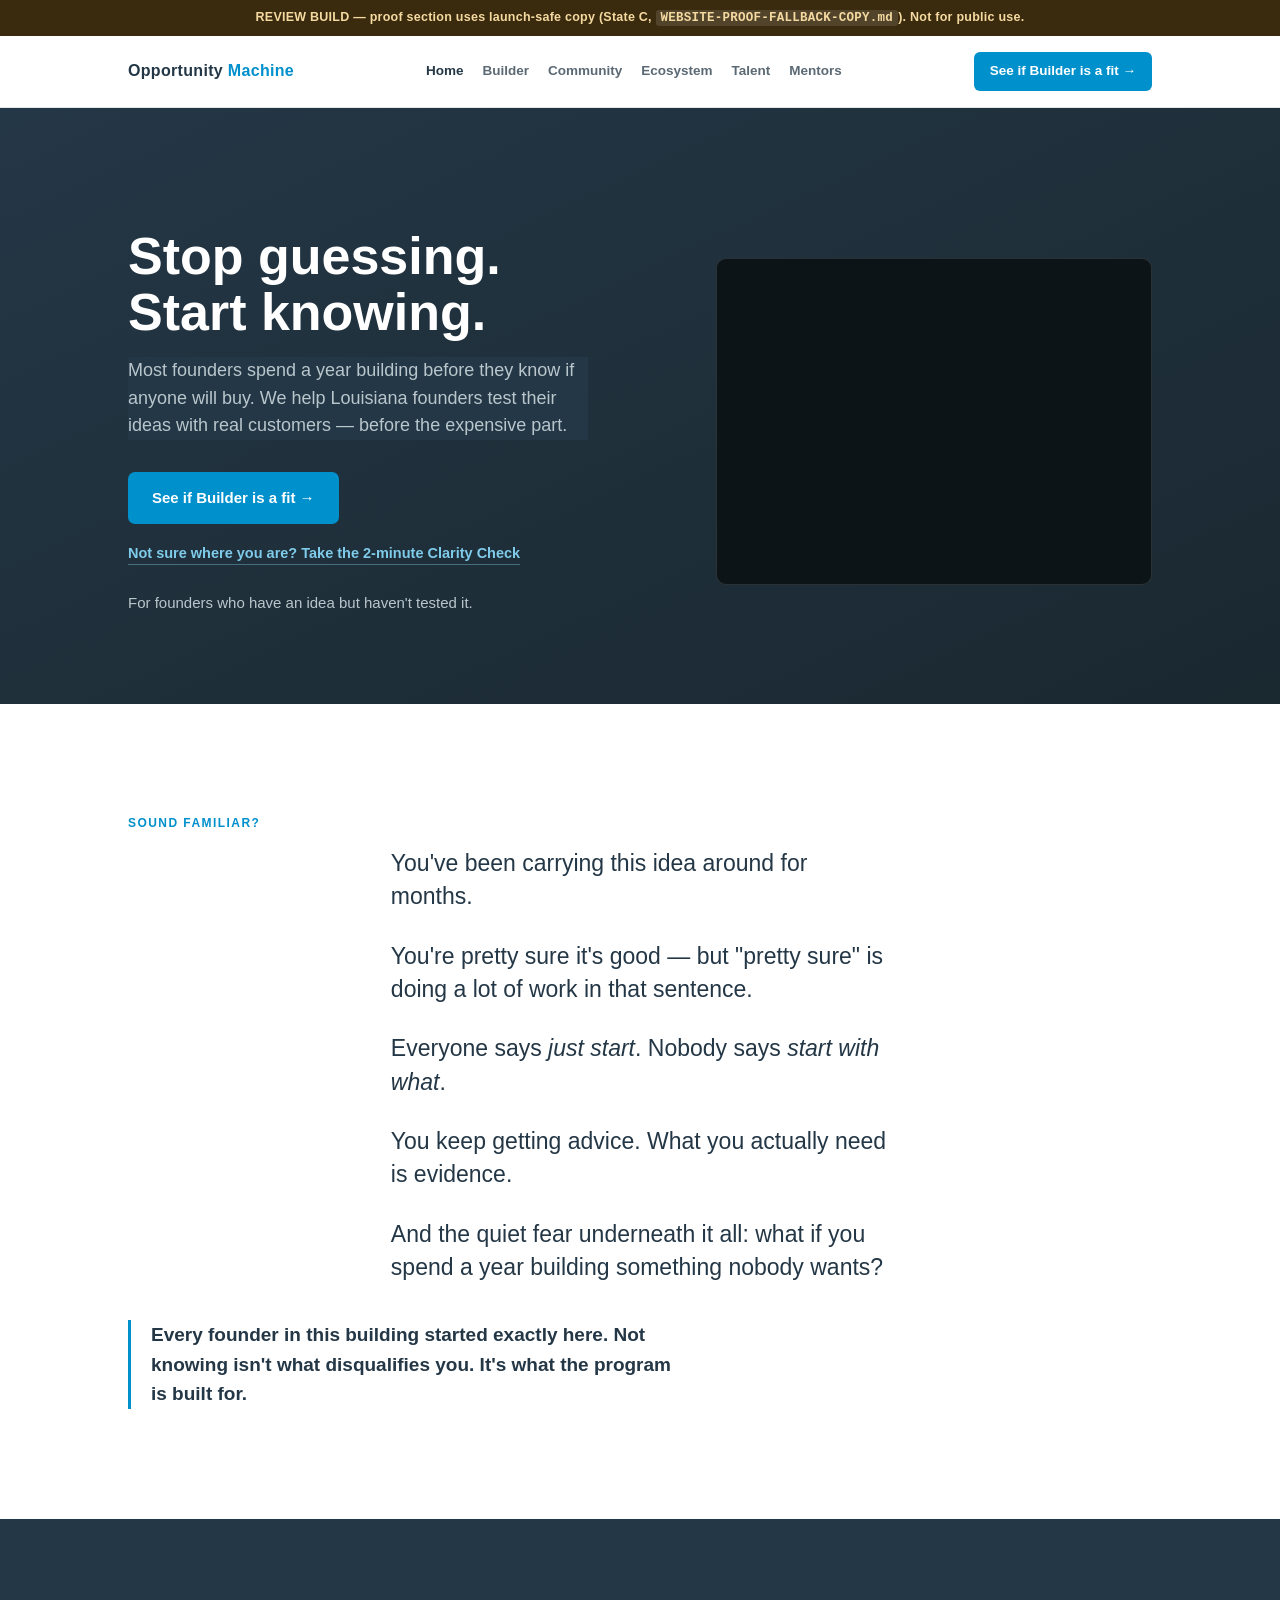
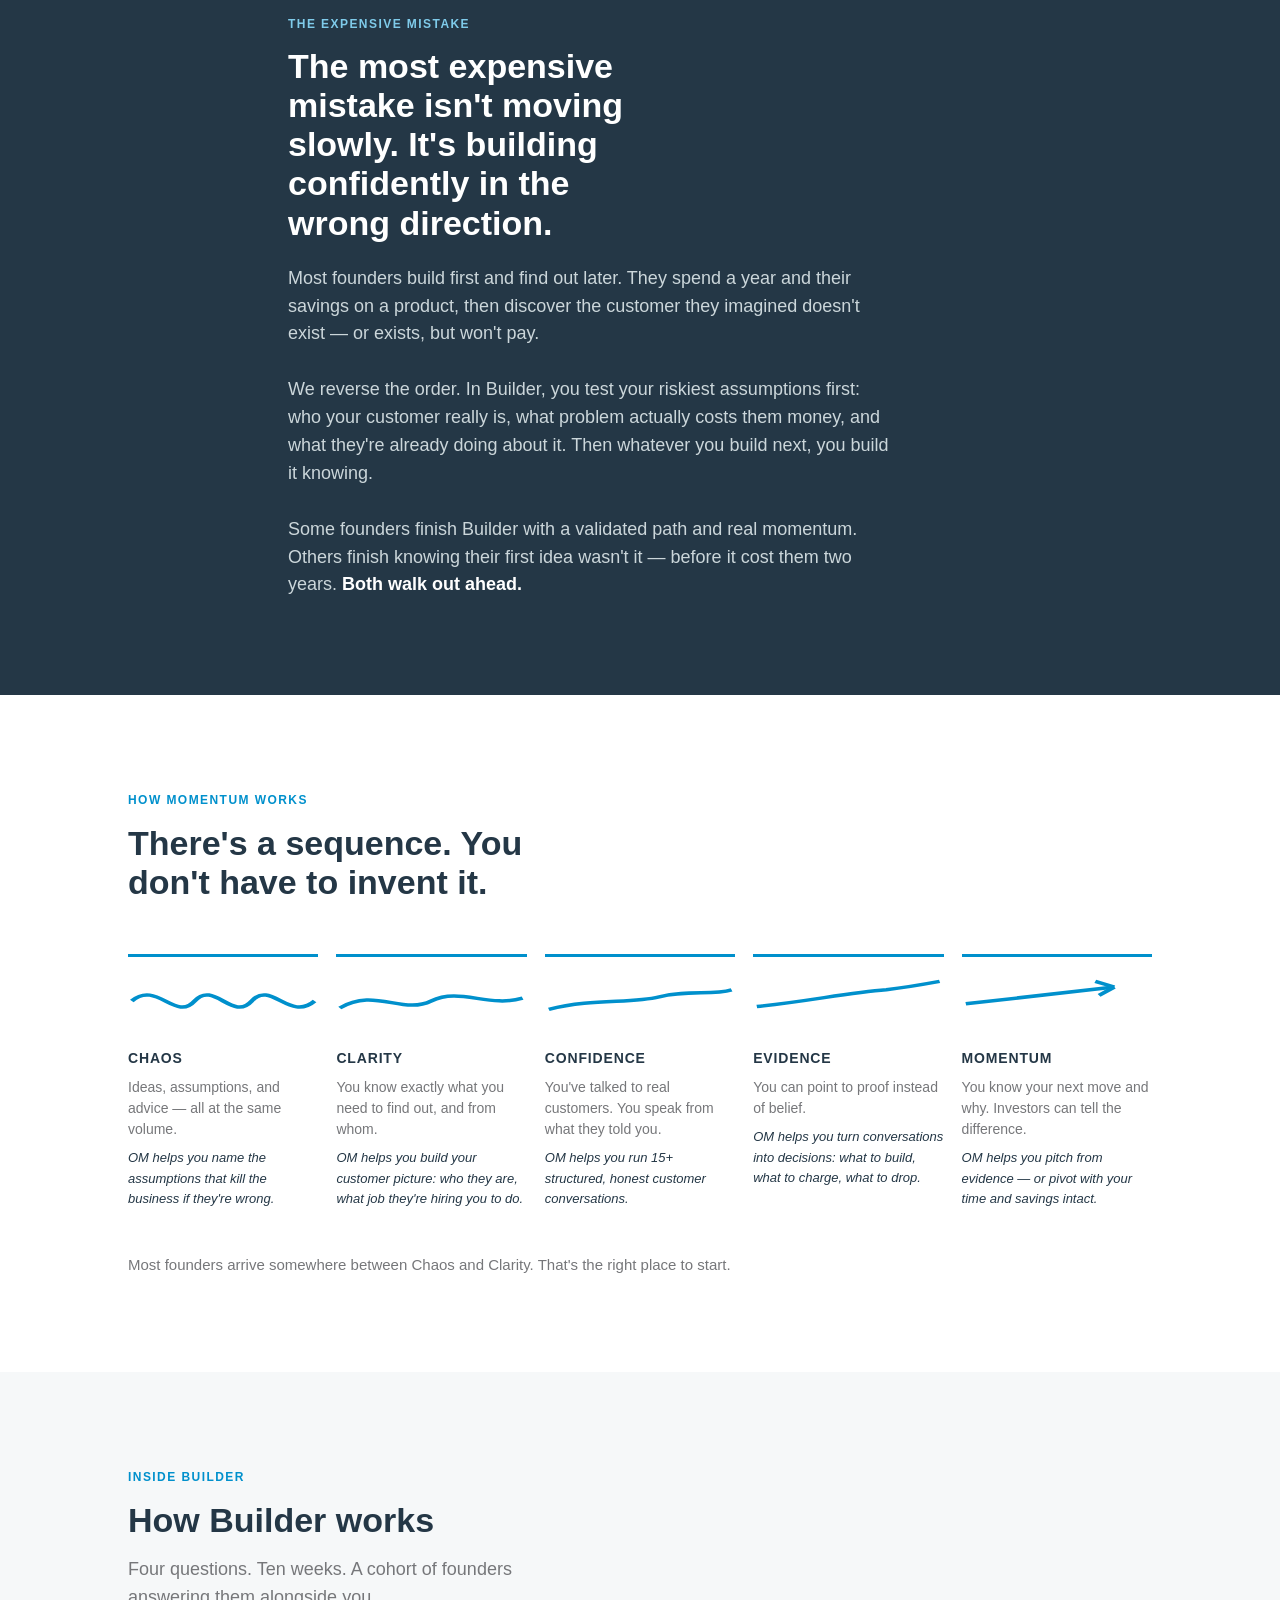
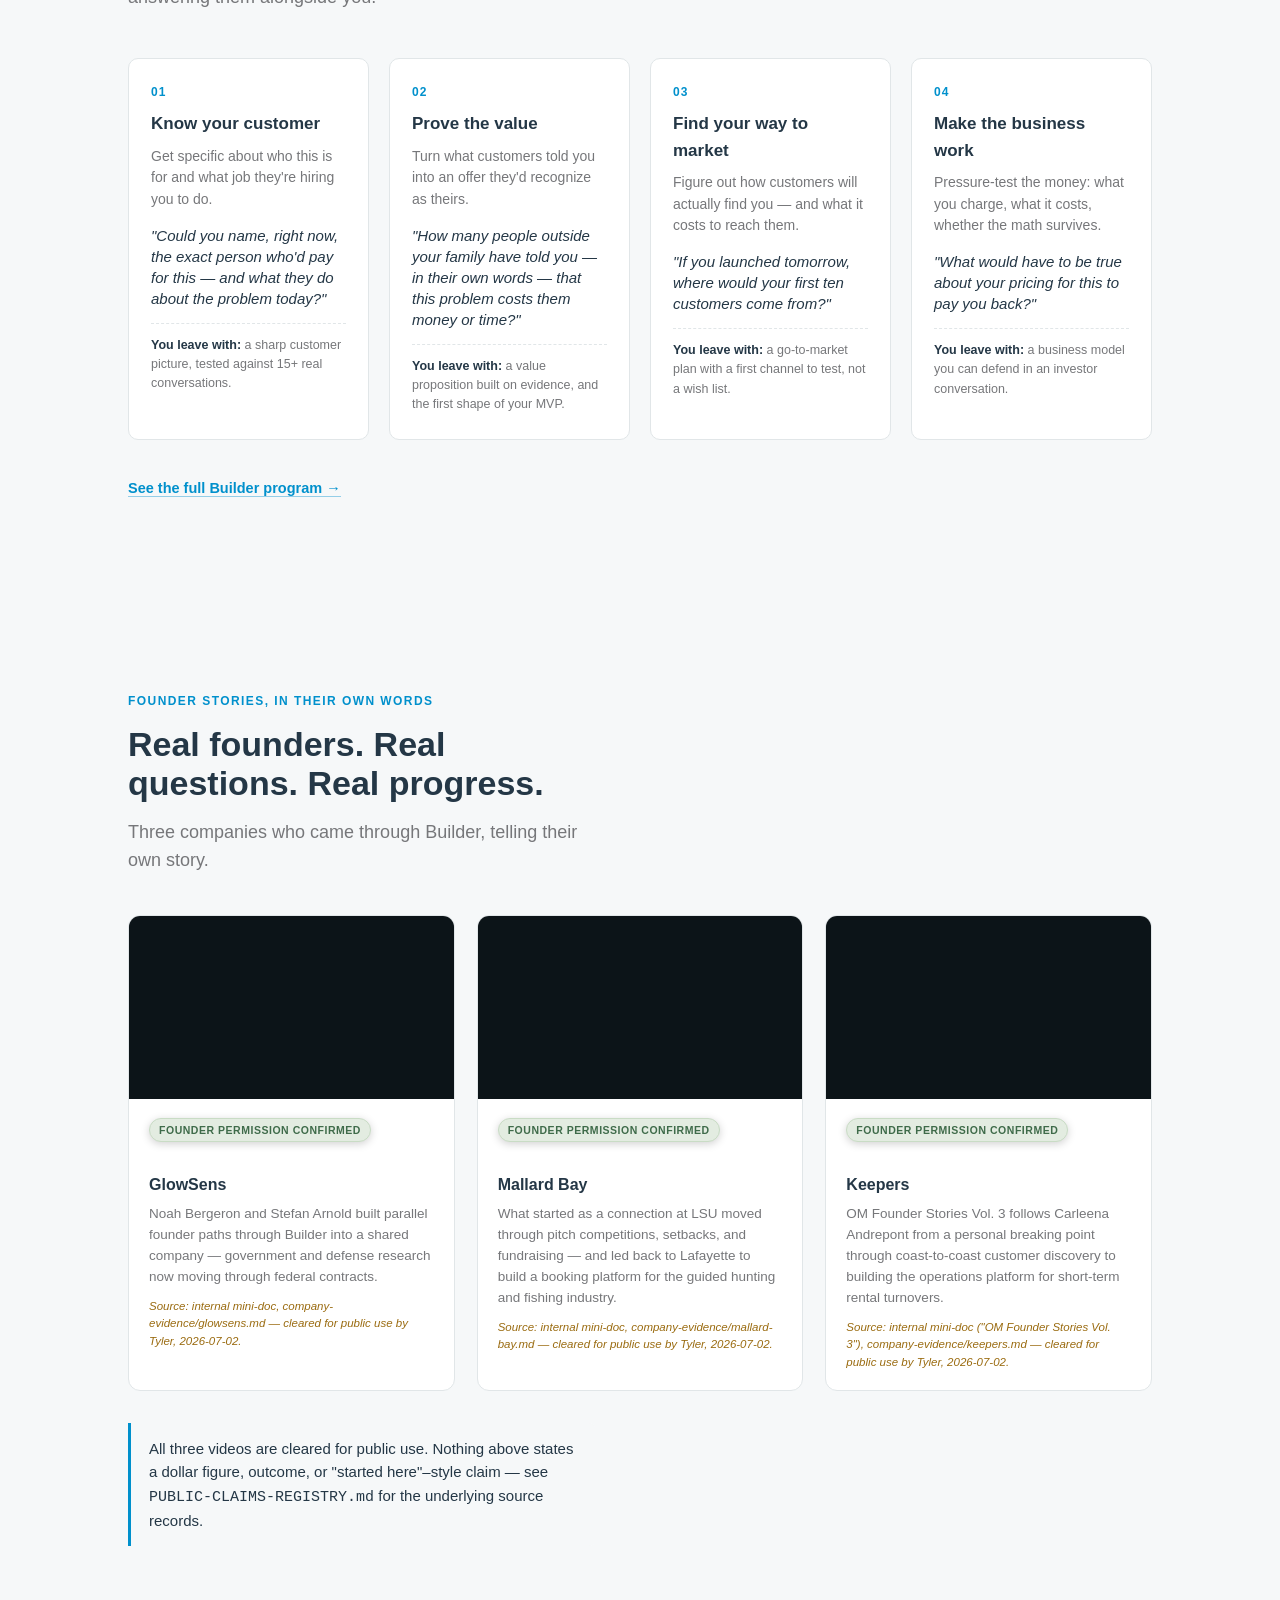
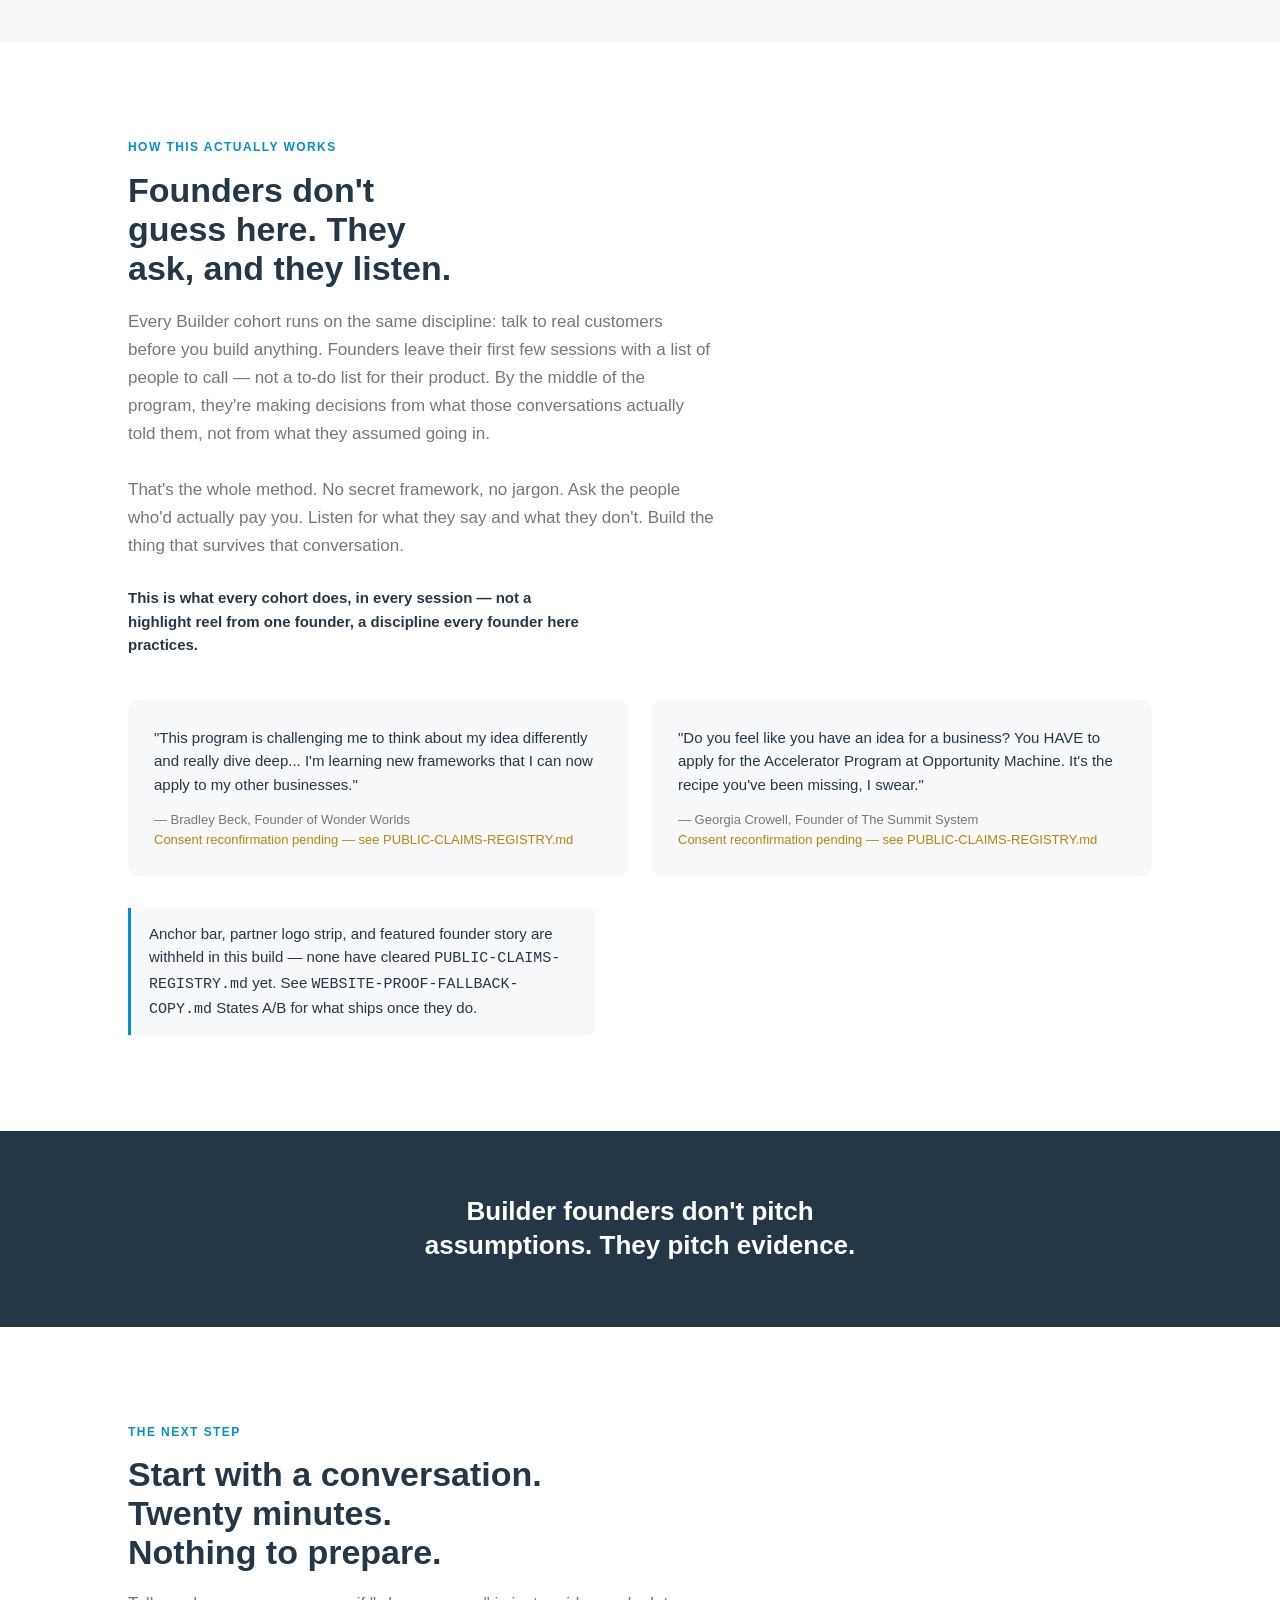
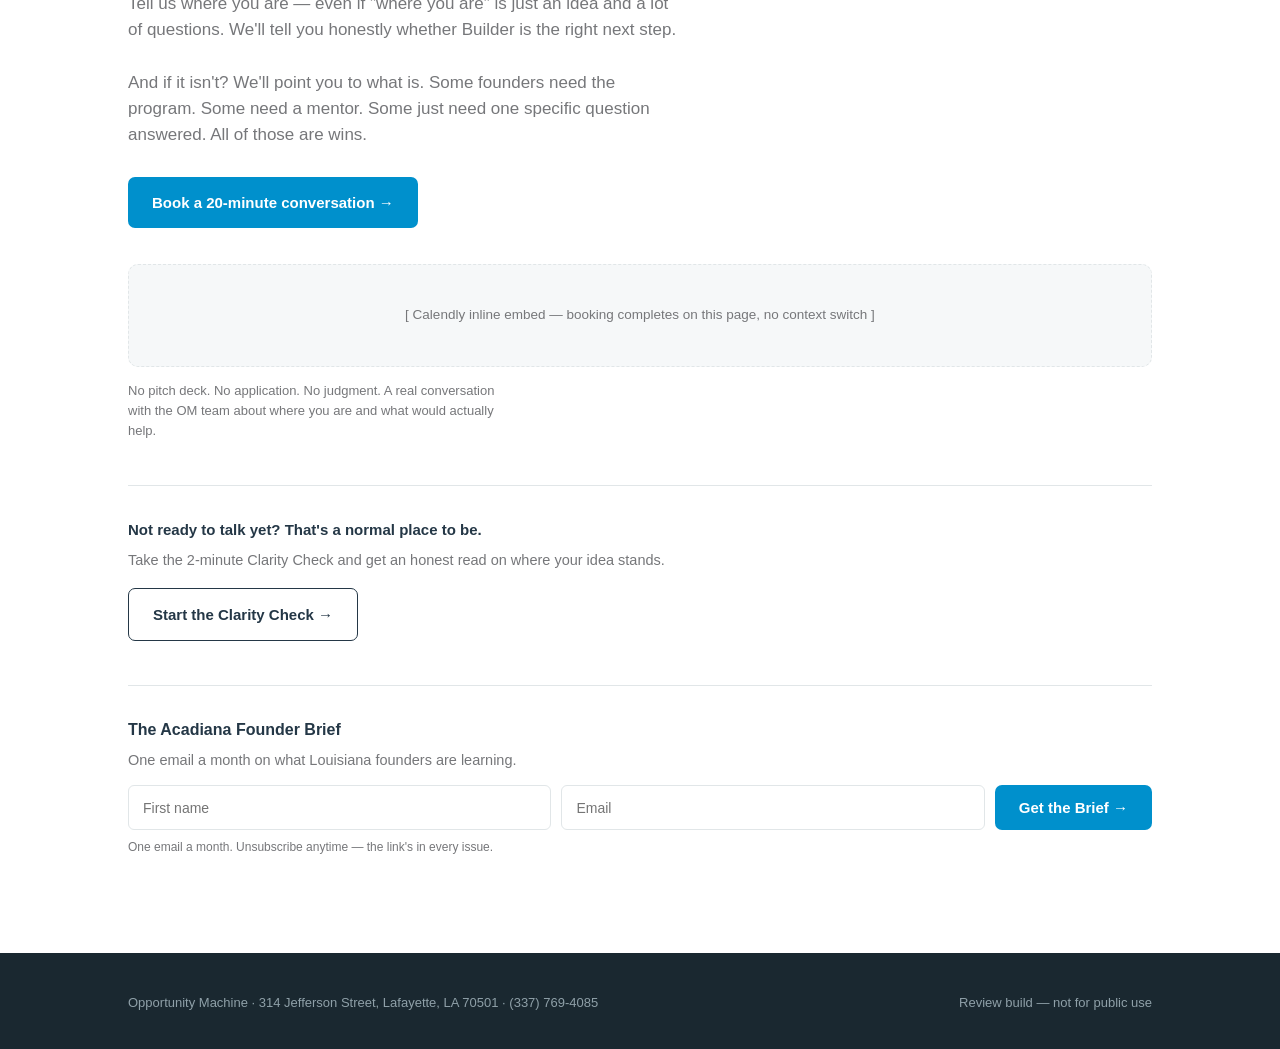
==== commit 04919f1b: "Clear founder-permission badges for the 3 homepage videos Tyler confirmed founder permission for Glo" ====
--- a/index.html
+++ b/index.html
@@ -154,43 +154,43 @@
   </div>
 </section>
 
-<!-- SECTION 6a — FOUNDER VIDEO PROOF (State D: video proof, claim-limited copy) -->
+<!-- SECTION 6a — FOUNDER VIDEO PROOF (State D: video proof, cleared) -->
 <section class="screen on-tint">
   <div class="wrap">
     <span class="eyebrow">Founder stories, in their own words</span>
     <h2 class="section-h">Real founders. Real questions. Real progress.</h2>
-    <p class="dek">Three companies who came through Builder, telling their own story. These videos exist in OM's library today — the surrounding copy below is deliberately plain until each founder has signed off on how their story gets used.</p>
+    <p class="dek">Three companies who came through Builder, telling their own story.</p>
 
     <div class="video-grid">
       <div class="video-card">
         <div class="video-frame"><iframe src="https://www.youtube.com/embed/lZ1q1jHbgco" title="GlowSens founder story" allowfullscreen></iframe></div>
         <div class="video-meta">
-          <span class="pending">Pending founder permission</span>
+          <span class="cleared">Founder permission confirmed</span>
           <h4>GlowSens</h4>
           <p>Noah Bergeron and Stefan Arnold built parallel founder paths through Builder into a shared company — government and defense research now moving through federal contracts.</p>
-          <div class="source-note">Source: internal mini-doc, company-evidence/glowsens.md — quote/logo/photo release not yet confirmed.</div>
+          <div class="source-note">Source: internal mini-doc, company-evidence/glowsens.md — cleared for public use by Tyler, 2026-07-02.</div>
         </div>
       </div>
       <div class="video-card">
         <div class="video-frame"><iframe src="https://www.youtube.com/embed/IEixV3f1pME" title="Mallard Bay founder story" allowfullscreen></iframe></div>
         <div class="video-meta">
-          <span class="pending">Pending founder permission</span>
+          <span class="cleared">Founder permission confirmed</span>
           <h4>Mallard Bay</h4>
           <p>What started as a connection at LSU moved through pitch competitions, setbacks, and fundraising — and led back to Lafayette to build a booking platform for the guided hunting and fishing industry.</p>
-          <div class="source-note">Source: internal mini-doc, company-evidence/mallard-bay.md — quote/logo/photo release not yet confirmed.</div>
+          <div class="source-note">Source: internal mini-doc, company-evidence/mallard-bay.md — cleared for public use by Tyler, 2026-07-02.</div>
         </div>
       </div>
       <div class="video-card">
         <div class="video-frame"><iframe src="https://www.youtube.com/embed/KcOey2-8ttg" title="Keepers founder story — OM Founder Stories Vol. 3" allowfullscreen></iframe></div>
         <div class="video-meta">
-          <span class="pending">Pending founder permission</span>
+          <span class="cleared">Founder permission confirmed</span>
           <h4>Keepers</h4>
           <p>OM Founder Stories Vol. 3 follows Carleena Andrepont from a personal breaking point through coast-to-coast customer discovery to building the operations platform for short-term rental turnovers.</p>
-          <div class="source-note">Source: internal mini-doc ("OM Founder Stories Vol. 3"), company-evidence/keepers.md — quote/logo/photo release not yet confirmed.</div>
+          <div class="source-note">Source: internal mini-doc ("OM Founder Stories Vol. 3"), company-evidence/keepers.md — cleared for public use by Tyler, 2026-07-02.</div>
         </div>
       </div>
     </div>
-    <div class="stat-line">These three videos already exist in OM's library. Nothing above states a dollar figure, outcome, or "started here"–style claim — see <code>PUBLIC-CLAIMS-REGISTRY.md</code> for the specific facts still pending Tyler's review before this section can drop the "pending" badges.</div>
+    <div class="stat-line">All three videos are cleared for public use. Nothing above states a dollar figure, outcome, or "started here"–style claim — see <code>PUBLIC-CLAIMS-REGISTRY.md</code> for the underlying source records.</div>
   </div>
 </section>
 
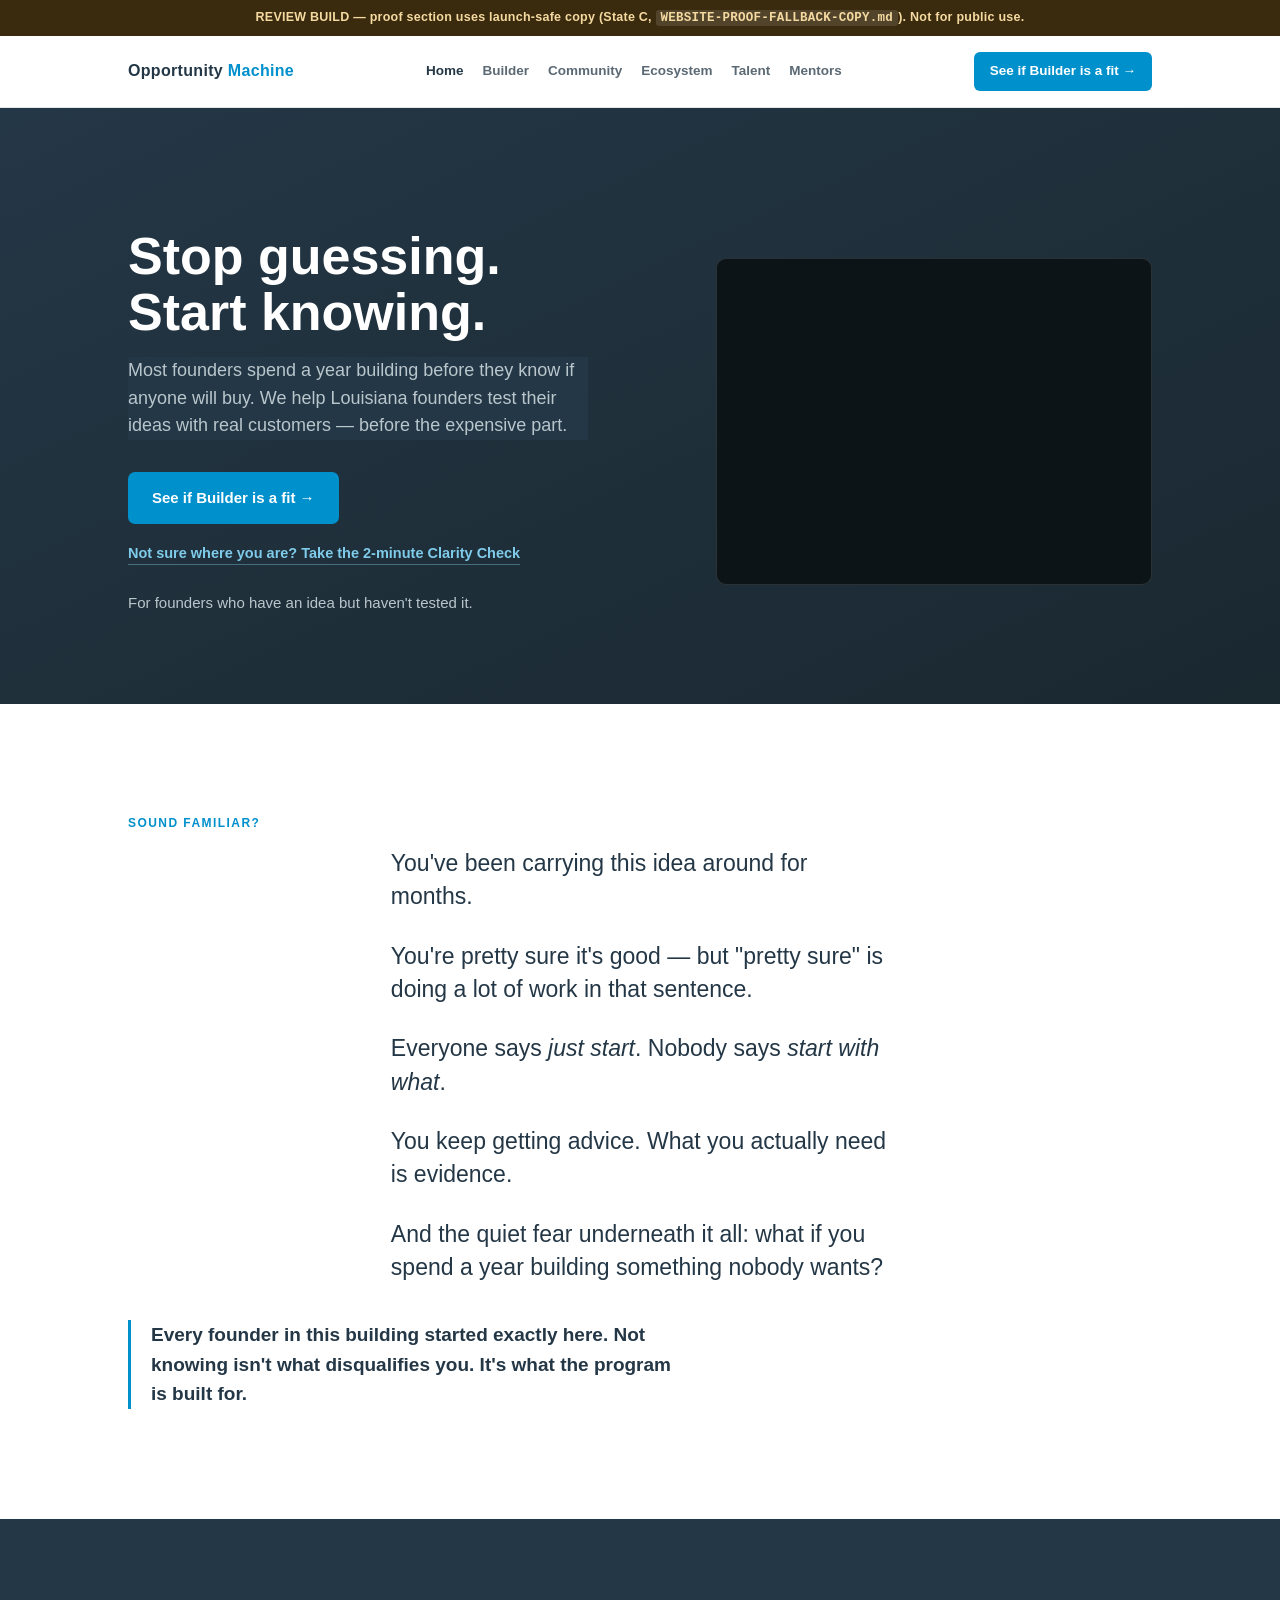
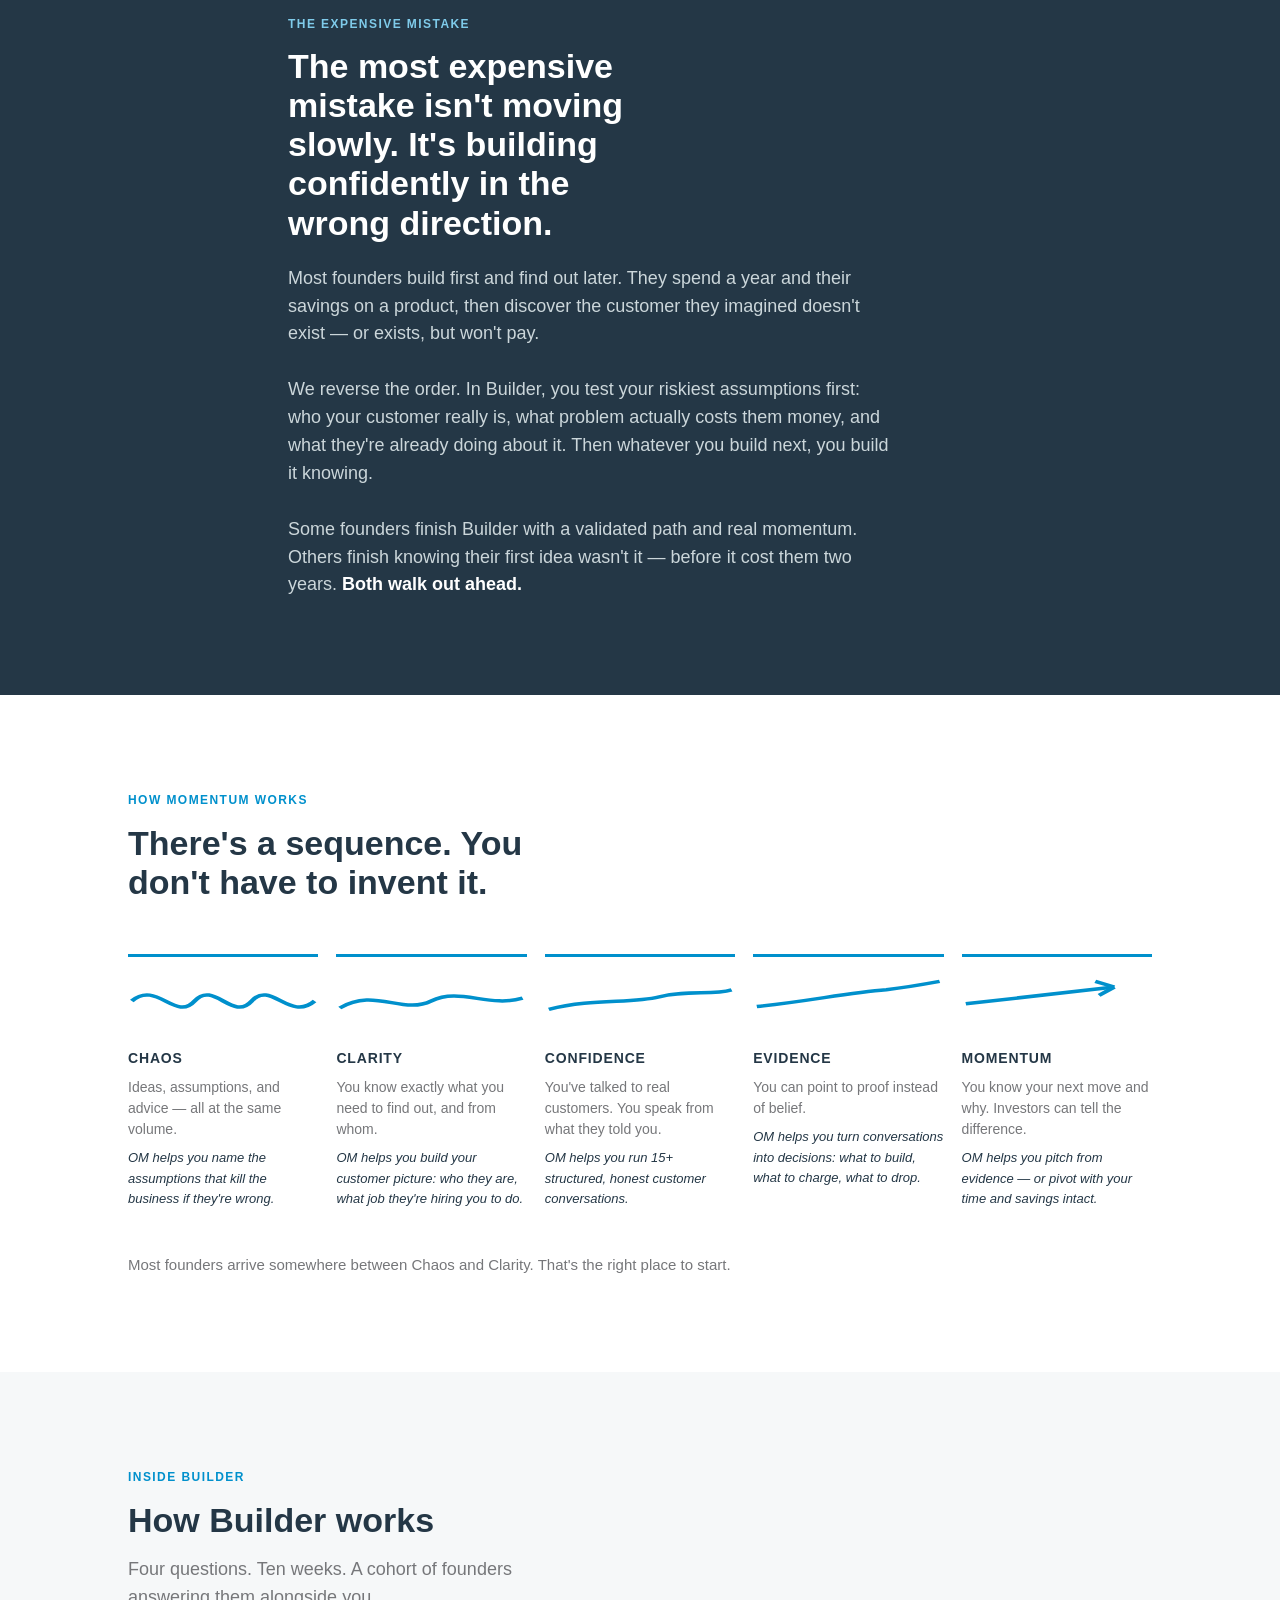
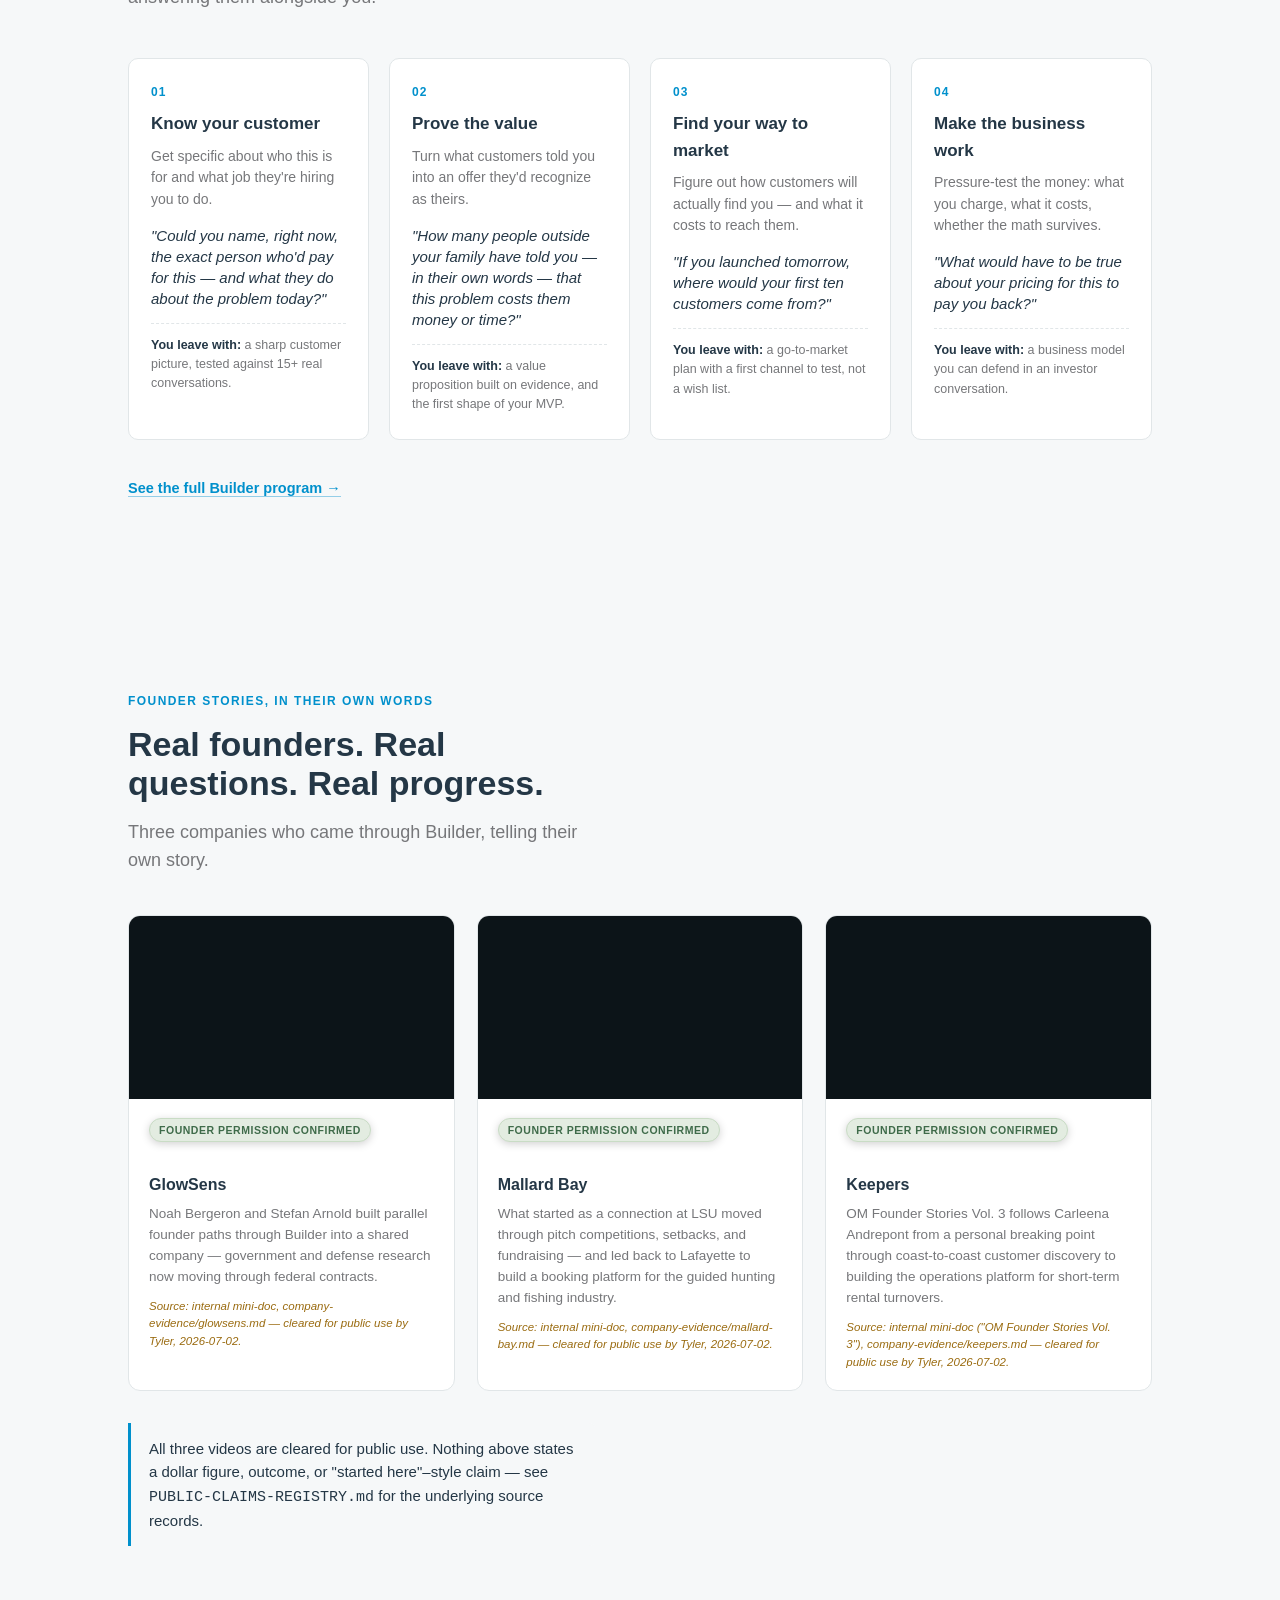
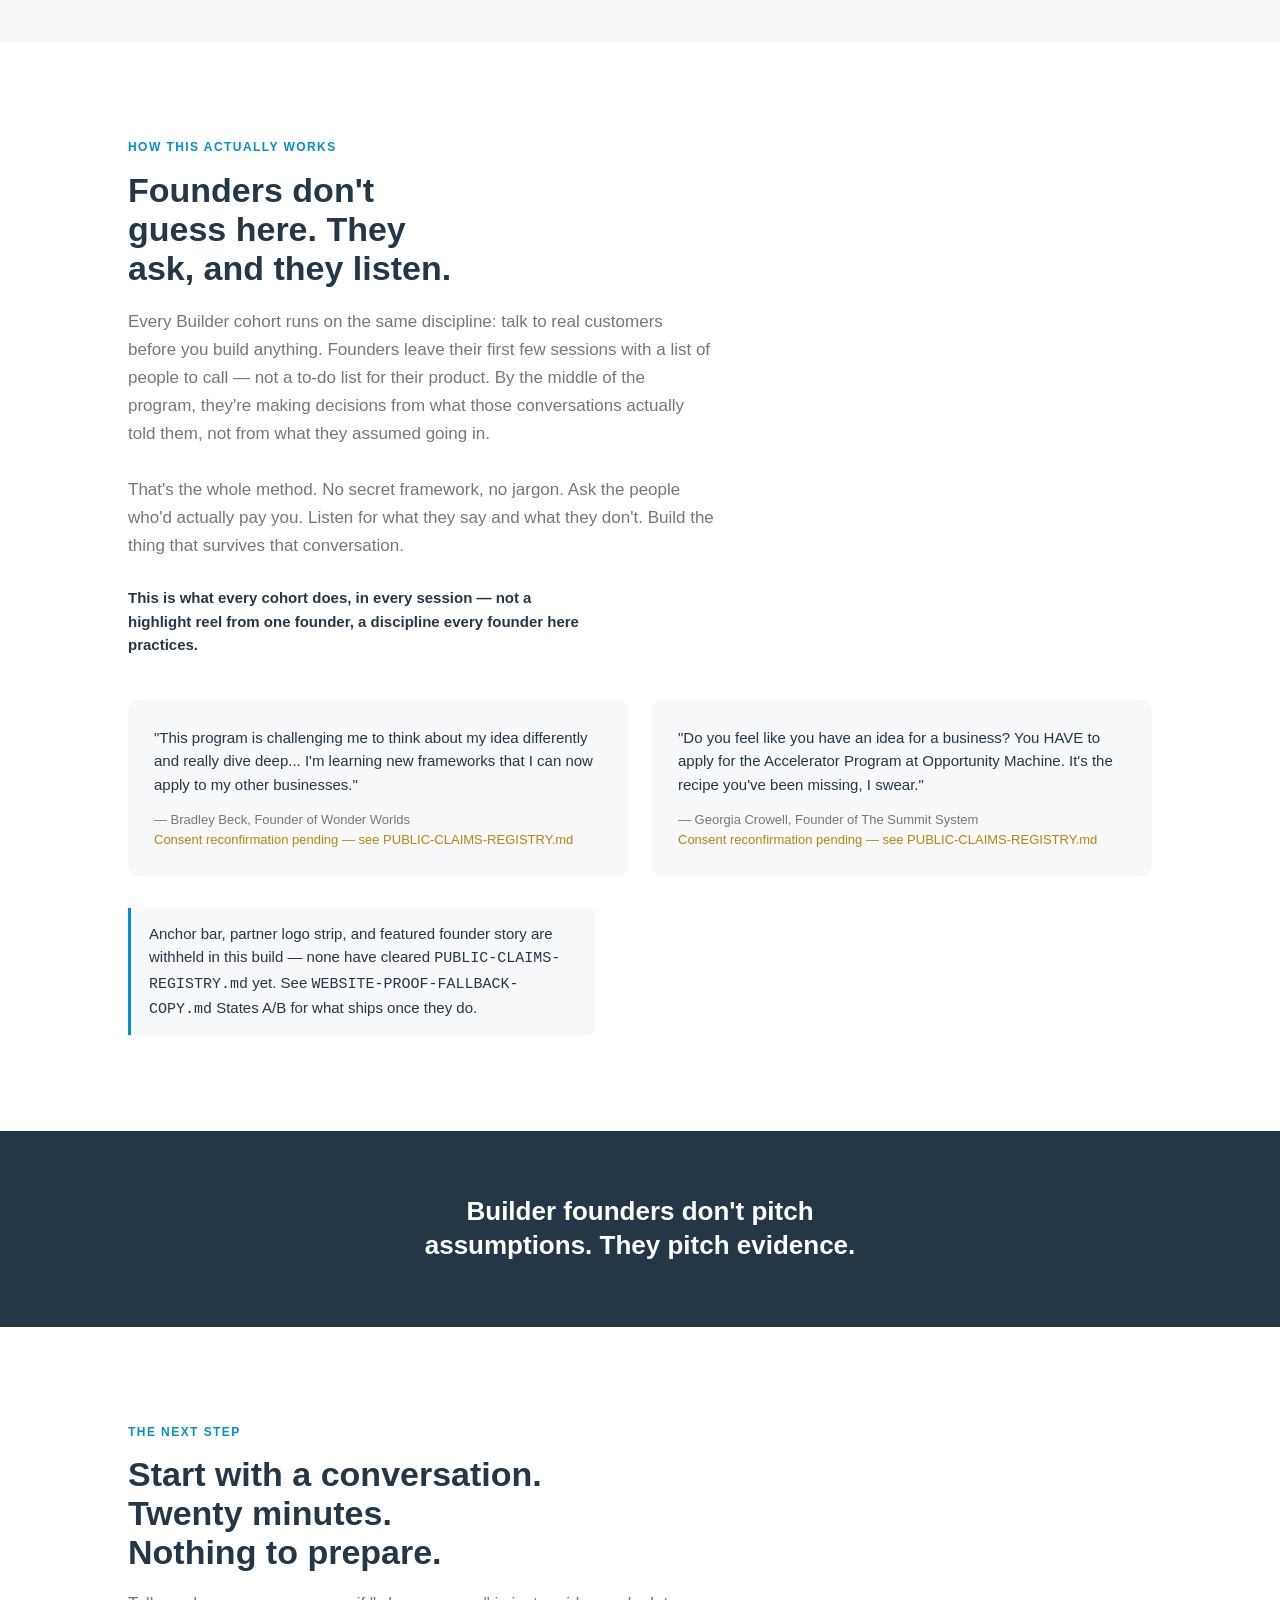
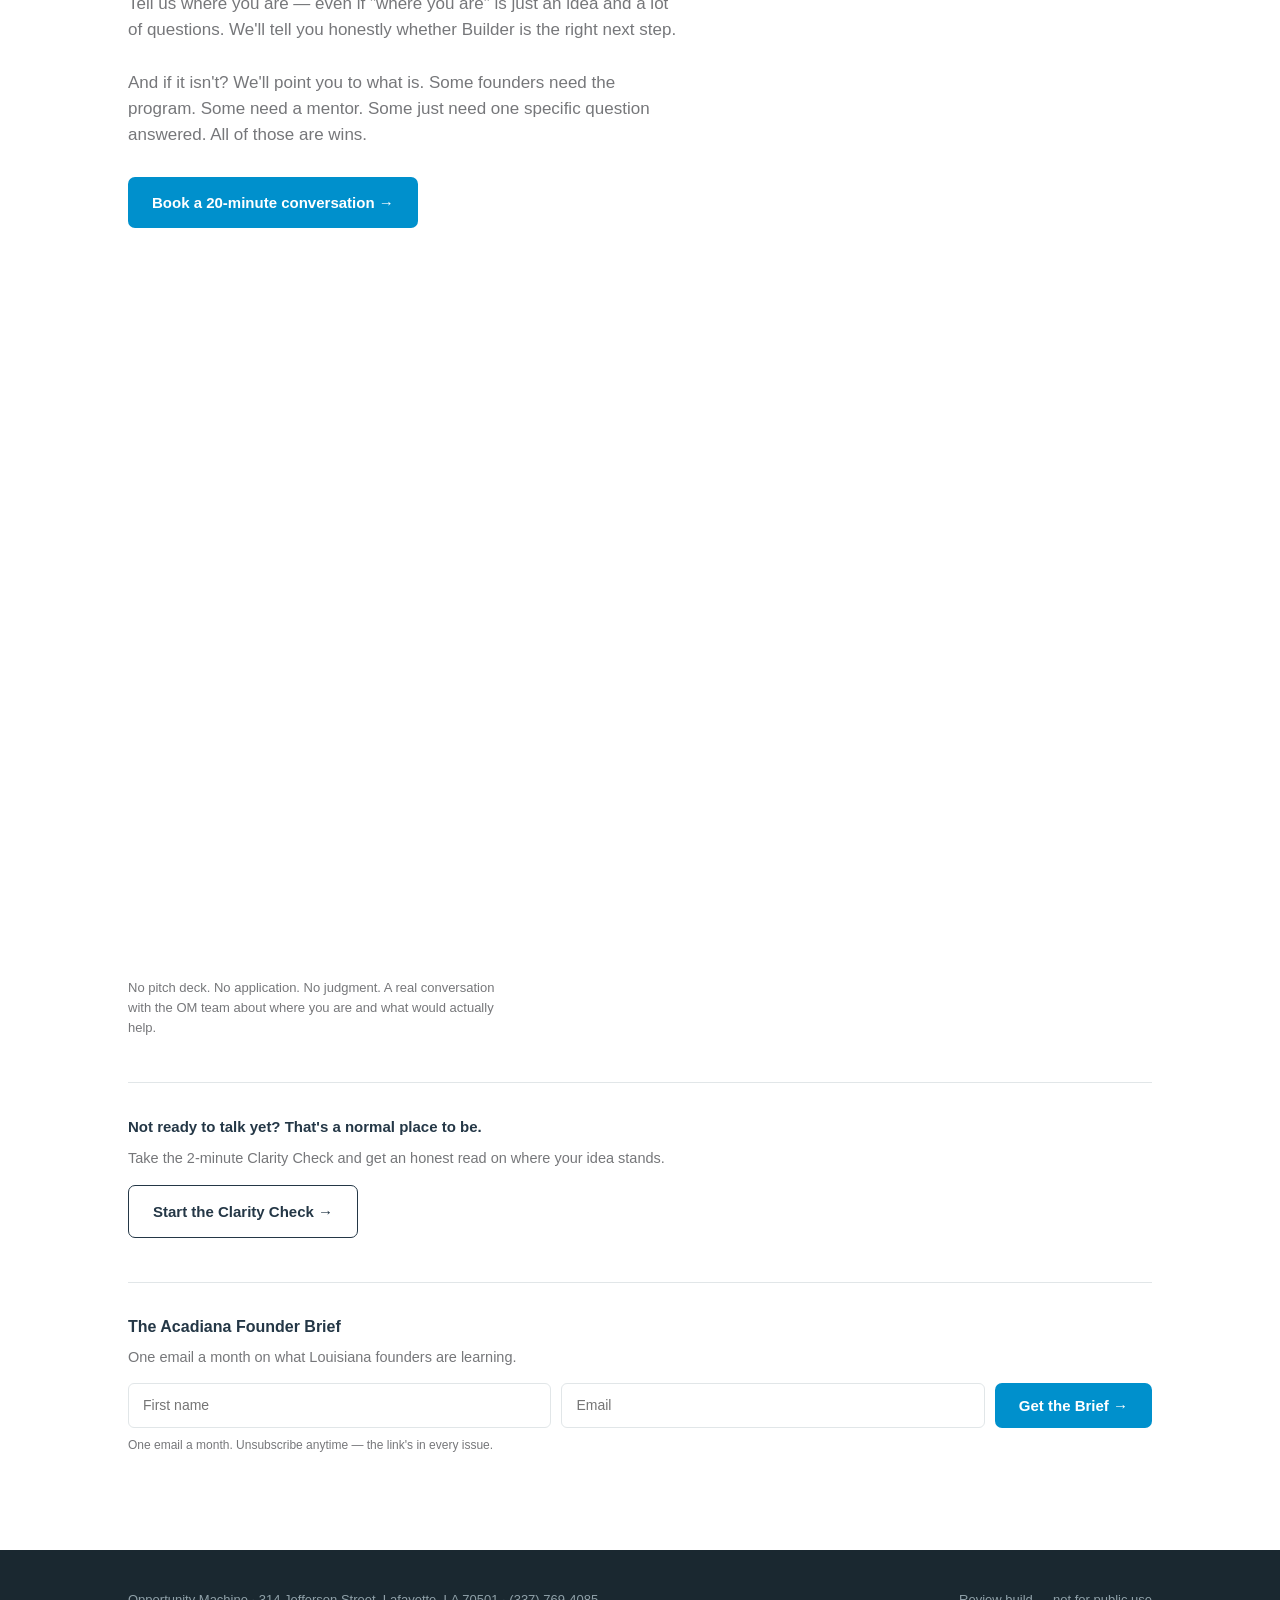
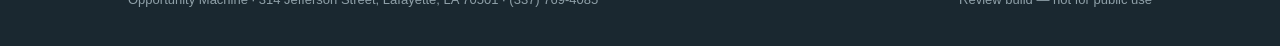
==== commit a50f8ec4: "Embed real Calendly widget for the 20-minute conversation booking Replaces the "[ Calendly inline em" ====
--- a/index.html
+++ b/index.html
@@ -229,8 +229,11 @@
       <br><br>
       And if it isn't? We'll point you to what is. Some founders need the program. Some need a mentor. Some just need one specific question answered. All of those are wins.
     </p>
-    <div style="margin-top:28px;"><a class="btn btn-primary" href="#">Book a 20-minute conversation →</a></div>
-    <div class="invite-calendly">[ Calendly inline embed — booking completes on this page, no context switch ]</div>
+    <div style="margin-top:28px;"><a class="btn btn-primary" href="#calendly-embed">Book a 20-minute conversation →</a></div>
+    <div id="calendly-embed" style="margin-top:36px;">
+      <div class="calendly-inline-widget" data-url="https://calendly.com/d/ck6r-jbf-hvy/om-builder-program-1-0-interest-form?month=2026-07" style="min-width:320px;height:700px;"></div>
+      <script type="text/javascript" src="https://assets.calendly.com/assets/external/widget.js" async></script>
+    </div>
     <p class="invite-micro">No pitch deck. No application. No judgment. A real conversation with the OM team about where you are and what would actually help.</p>
 
     <div class="invite-fallback">
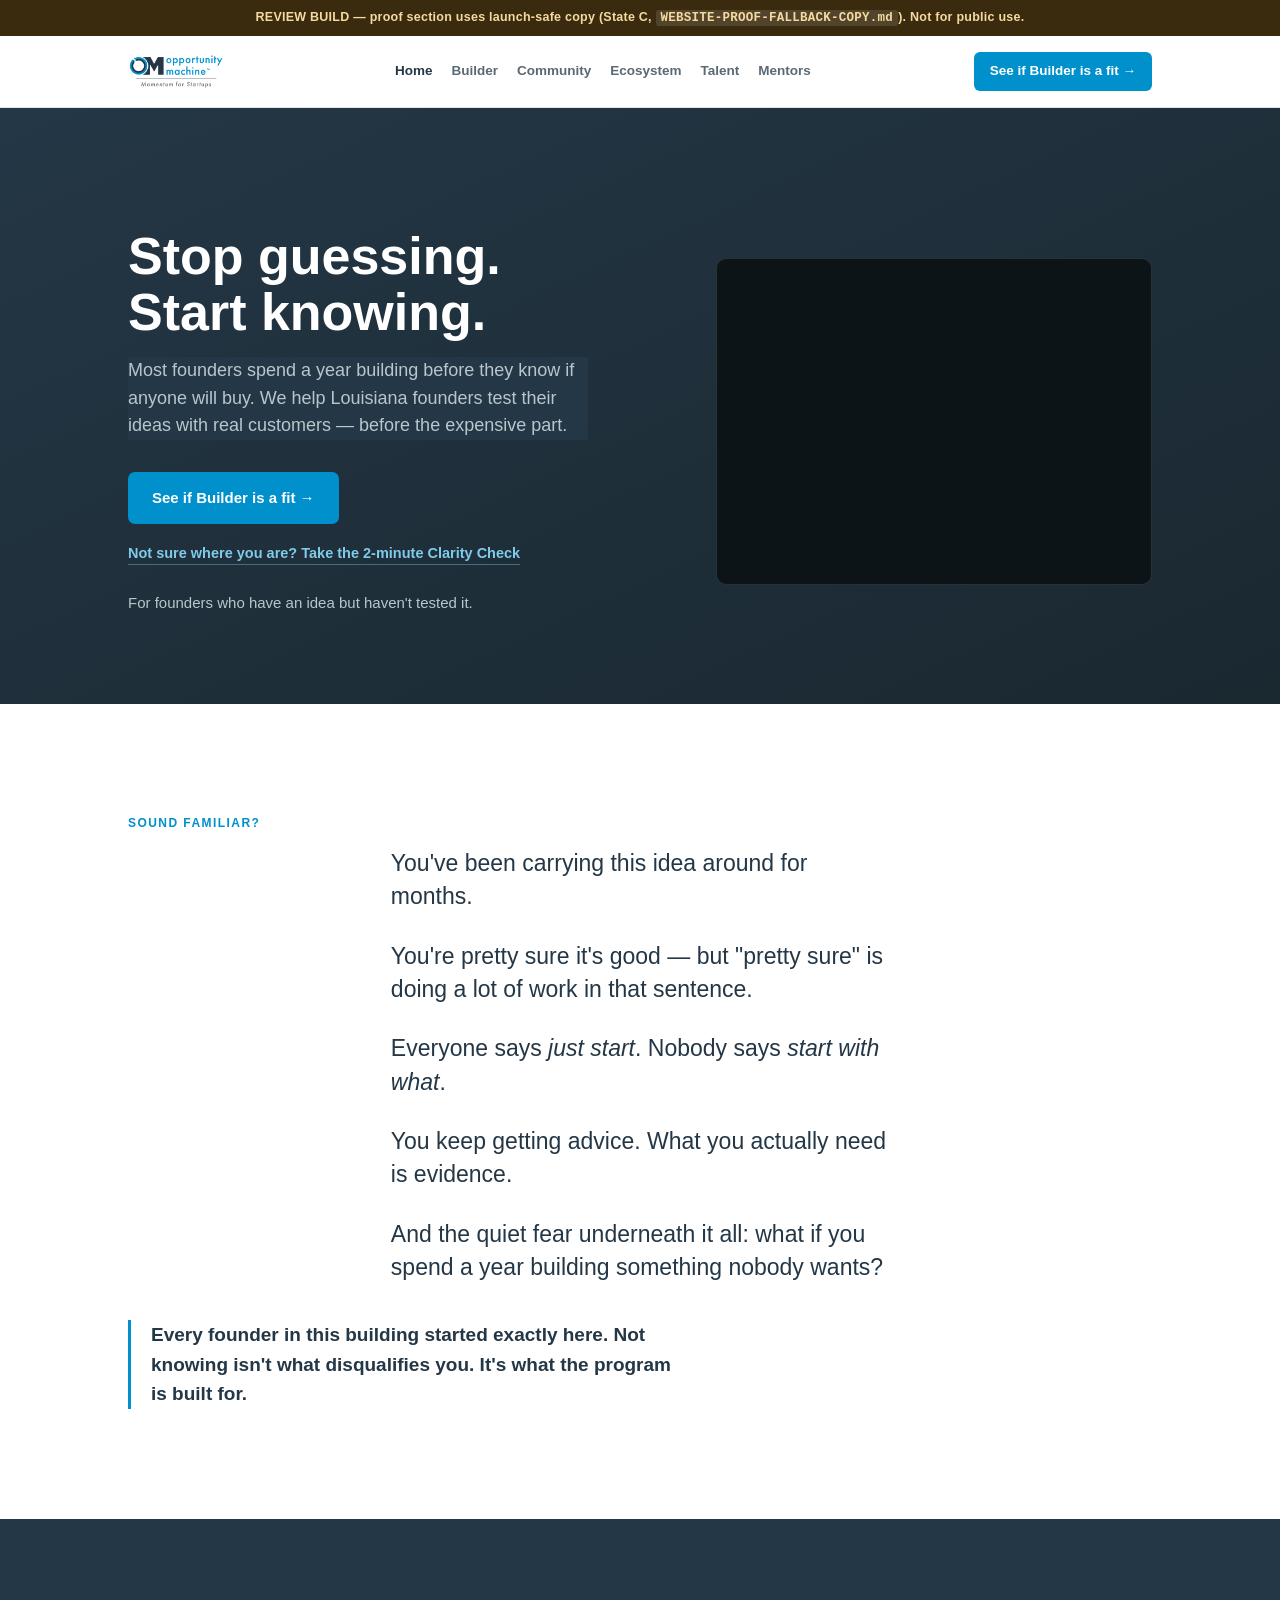
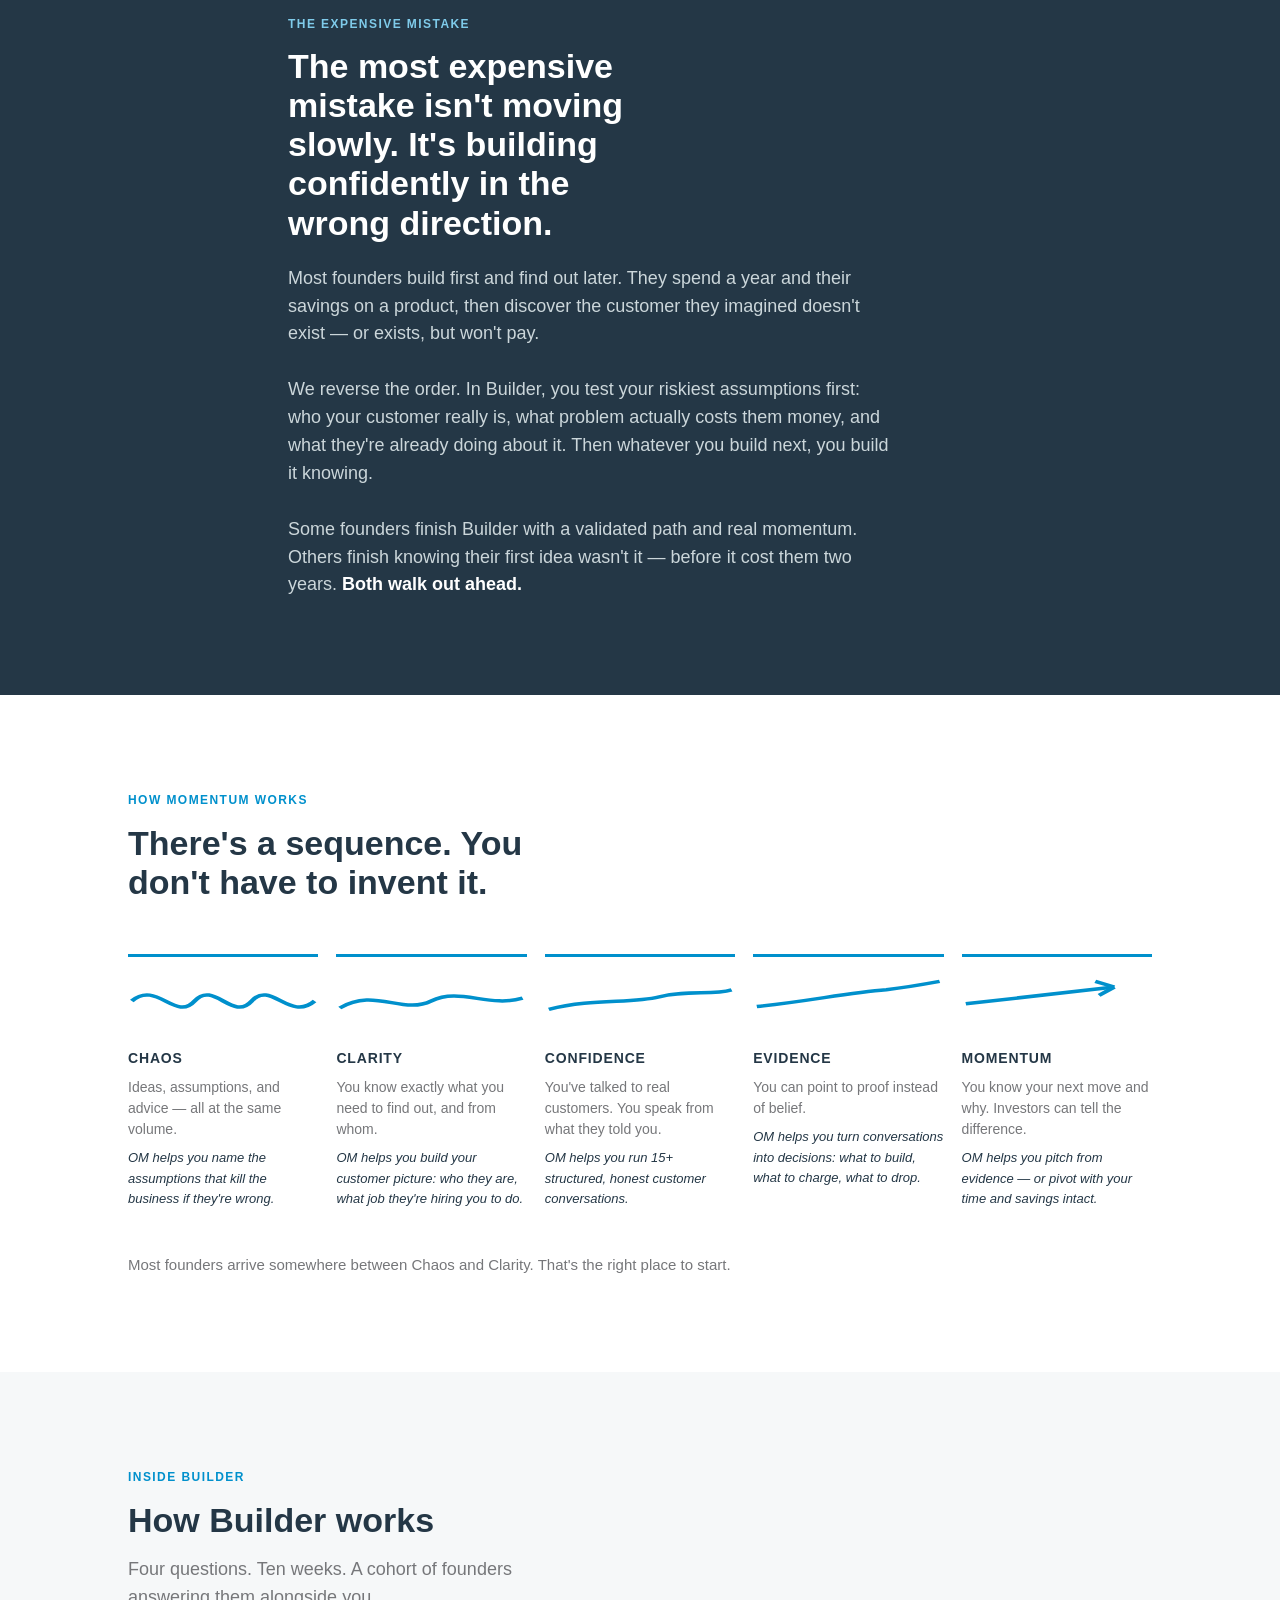
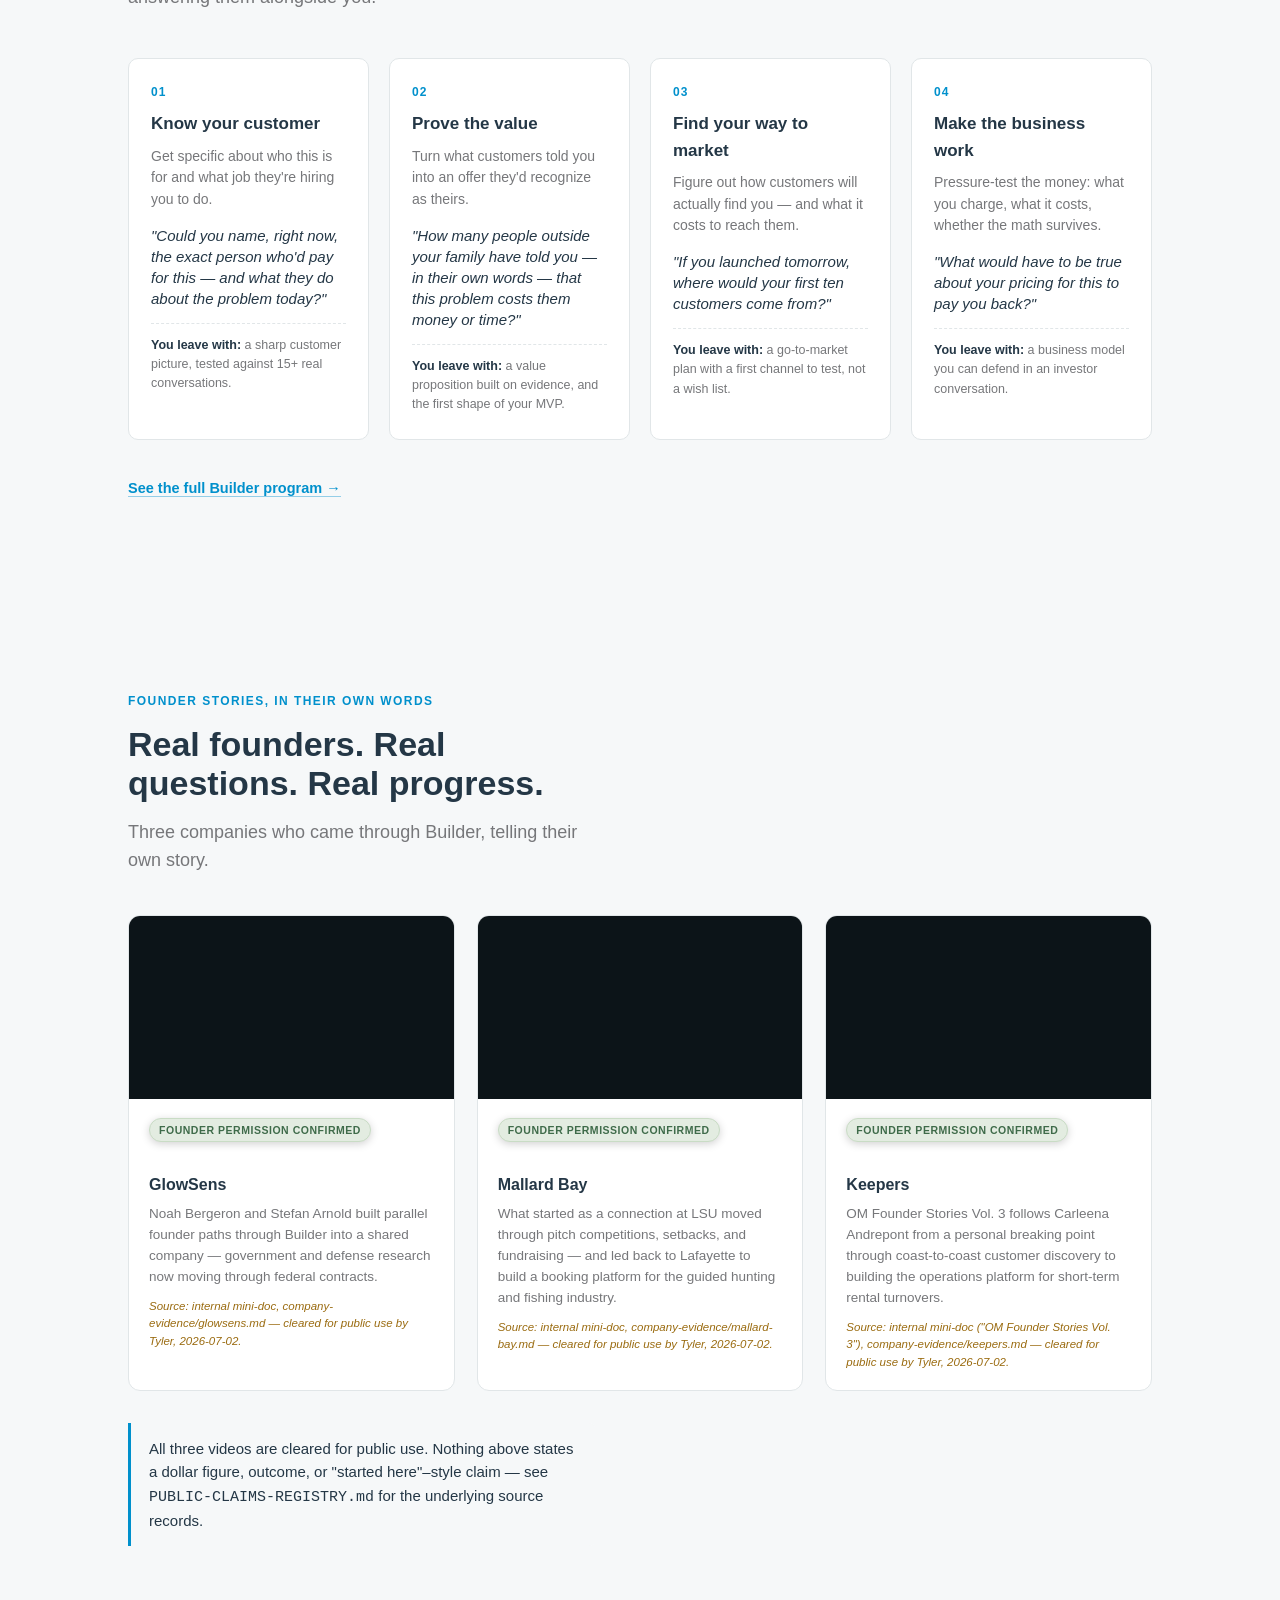
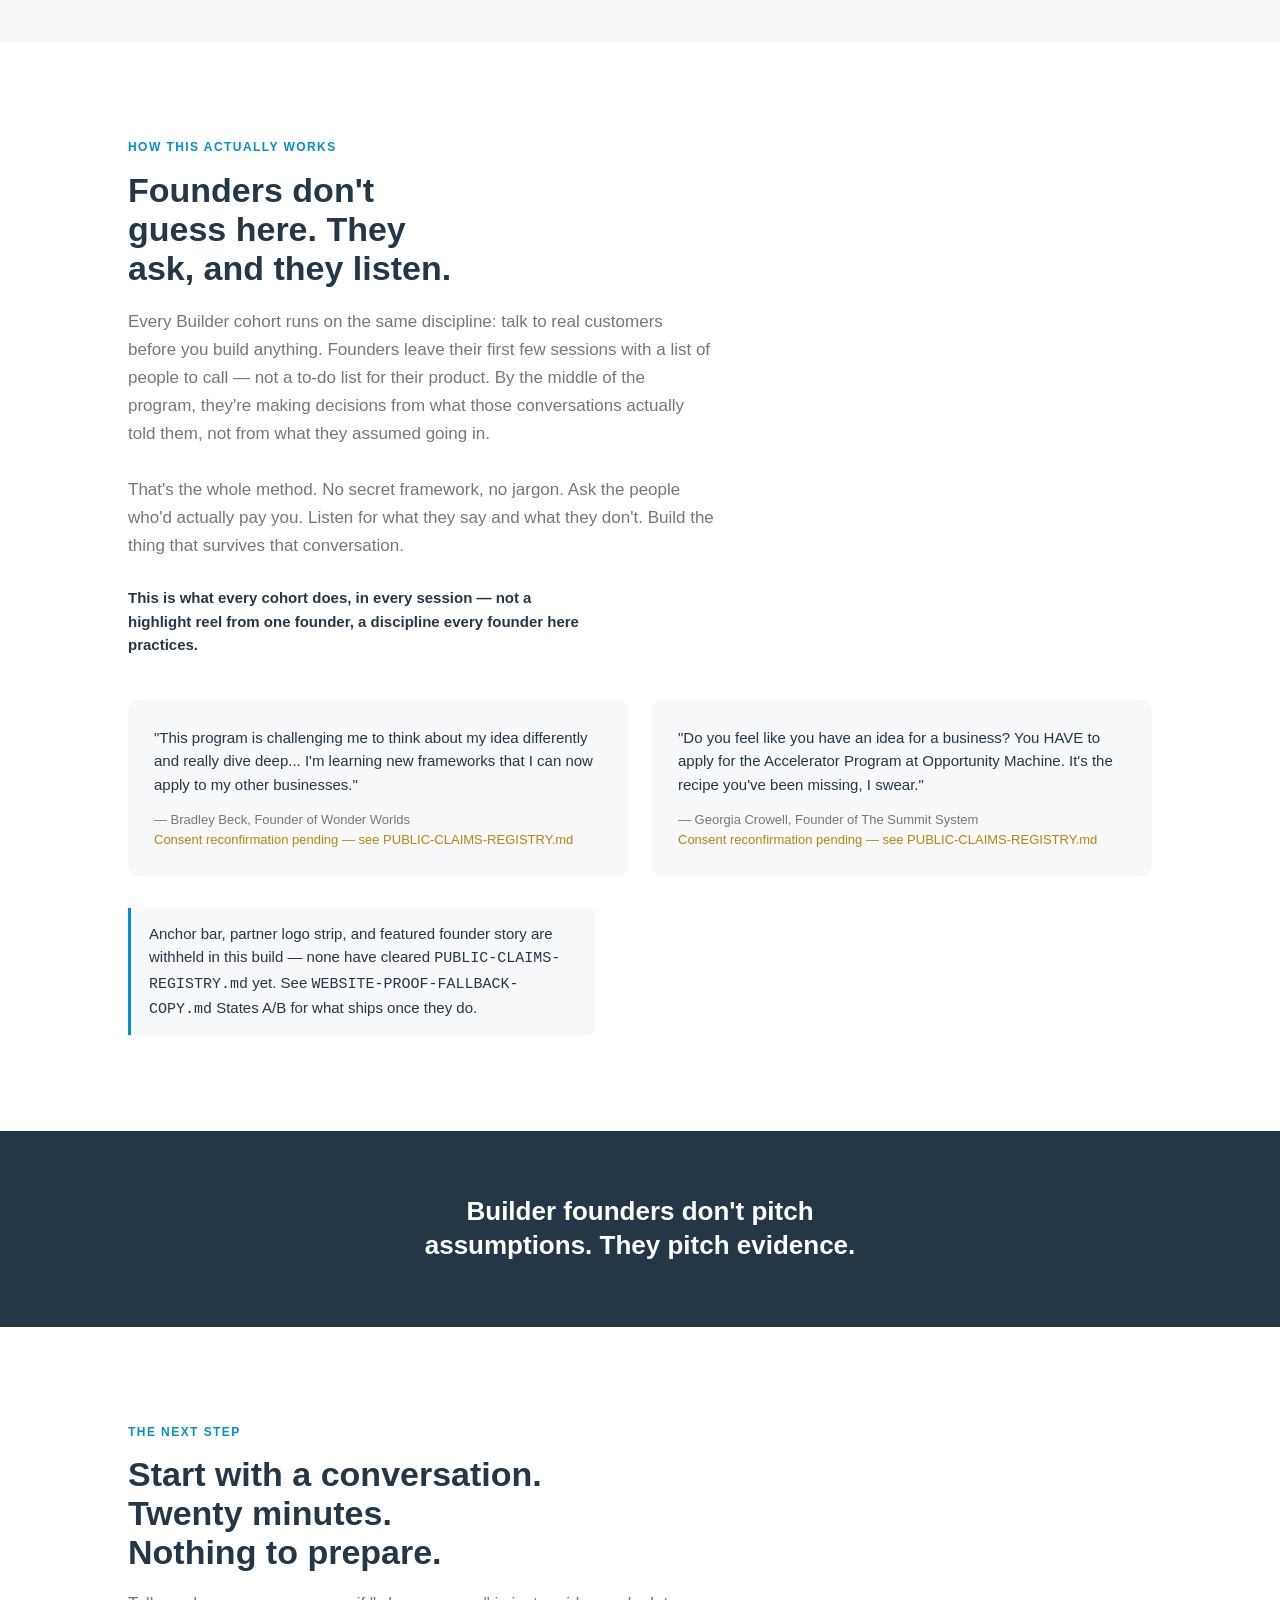
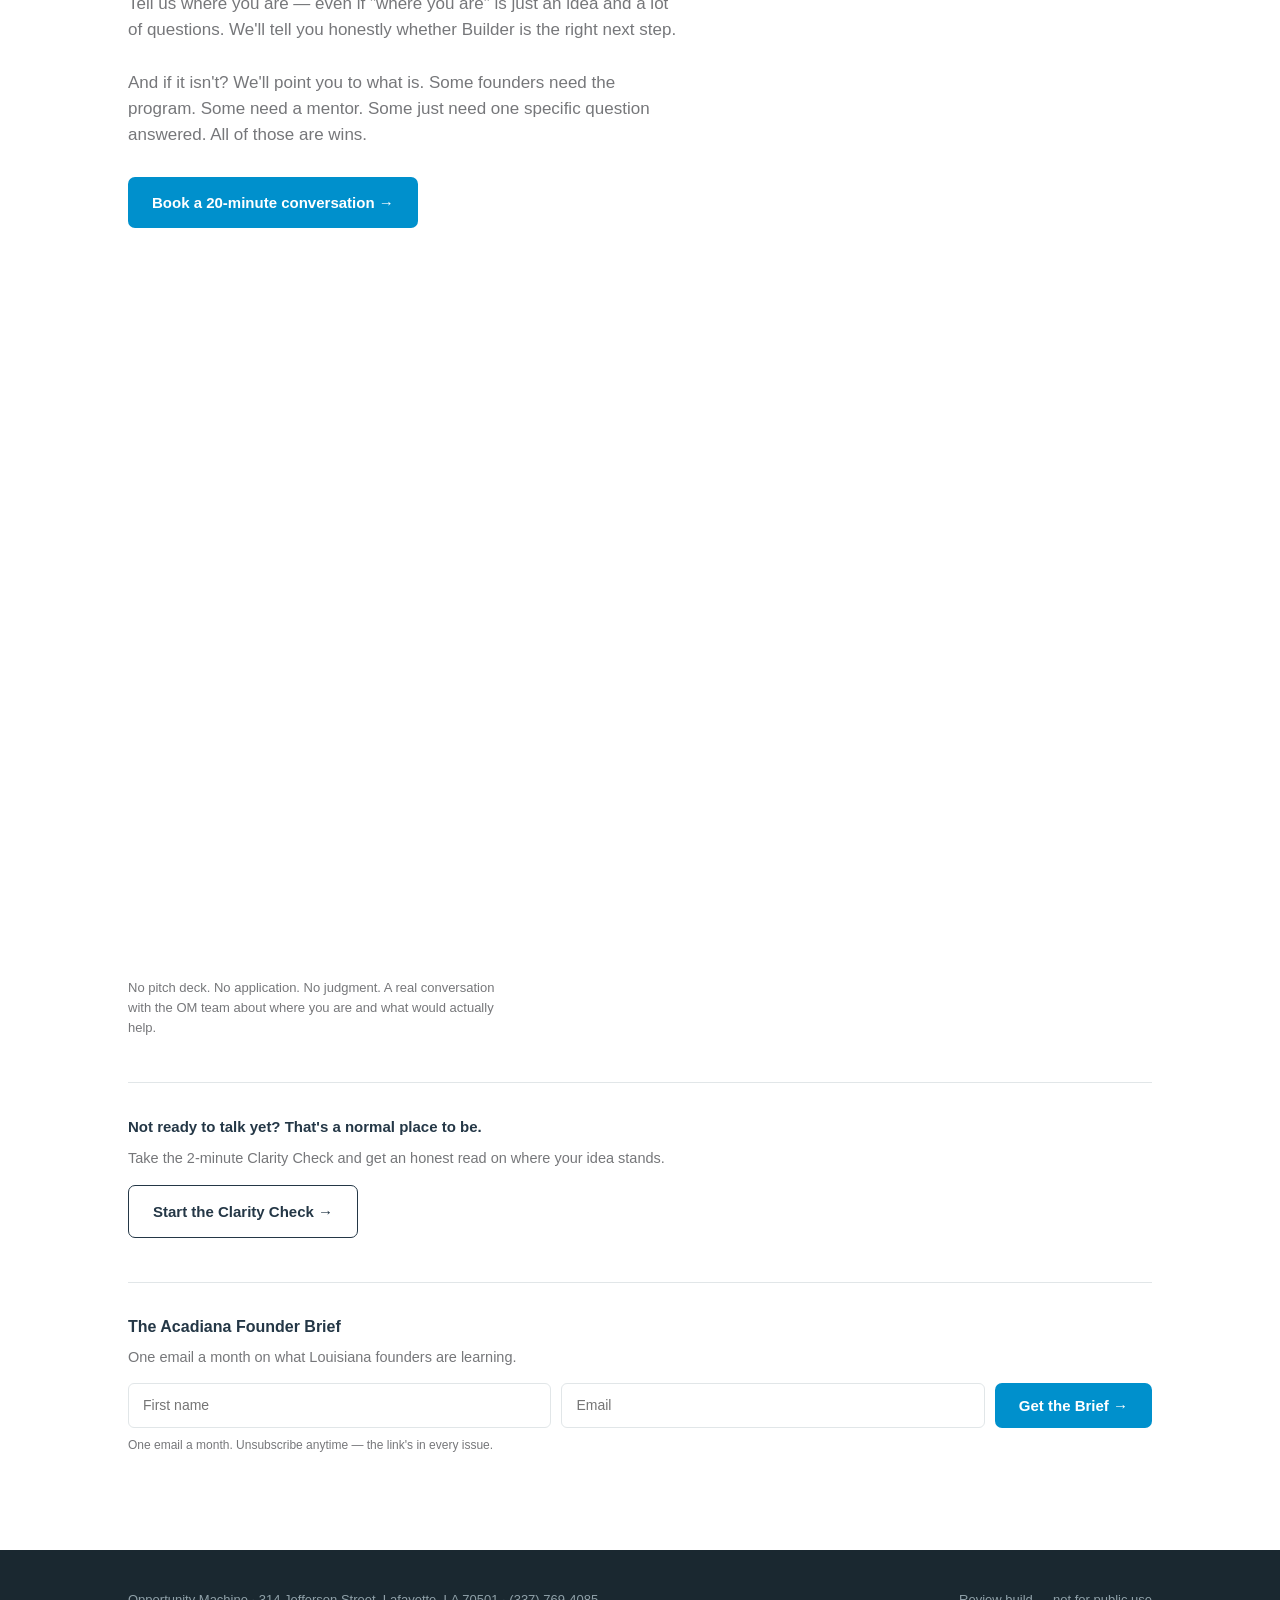
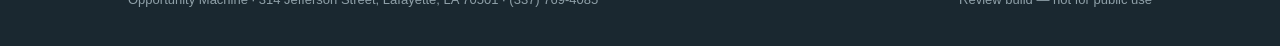
==== commit 1288a2cc: "Use real OM logo in nav instead of text wordmark" ====
--- a/index.html
+++ b/index.html
@@ -12,7 +12,7 @@
 
 <nav class="site-nav">
   <div class="wrap">
-    <div class="wordmark">Opportunity <b>Machine</b></div>
+    <div class="wordmark-logo" role="img" aria-label="Opportunity Machine"></div>
     <div class="nav-links">
       <a href="index.html" class="current">Home</a>
       <a href="builder.html">Builder</a>
--- a/styles.css
+++ b/styles.css
@@ -40,6 +40,11 @@
 .site-nav .wrap{display:flex;align-items:center;justify-content:space-between;padding:16px 28px;max-width:1080px;}
 .wordmark{font-weight:700;font-size:16px;letter-spacing:.02em;color:var(--navy);}
 .wordmark b{color:var(--blue);}
+.wordmark-logo{
+  display:block;height:38px;width:104px;
+  background-image:url("[data-uri]");
+  background-size:contain;background-repeat:no-repeat;background-position:left center;
+}
 .nav-links{display:flex;gap:19px;font-size:13.5px;font-weight:600;color:var(--navy);white-space:nowrap;}
 .site-nav .wrap{gap:18px;}
 .nav-links a{opacity:.75;transition:opacity .15s;}
